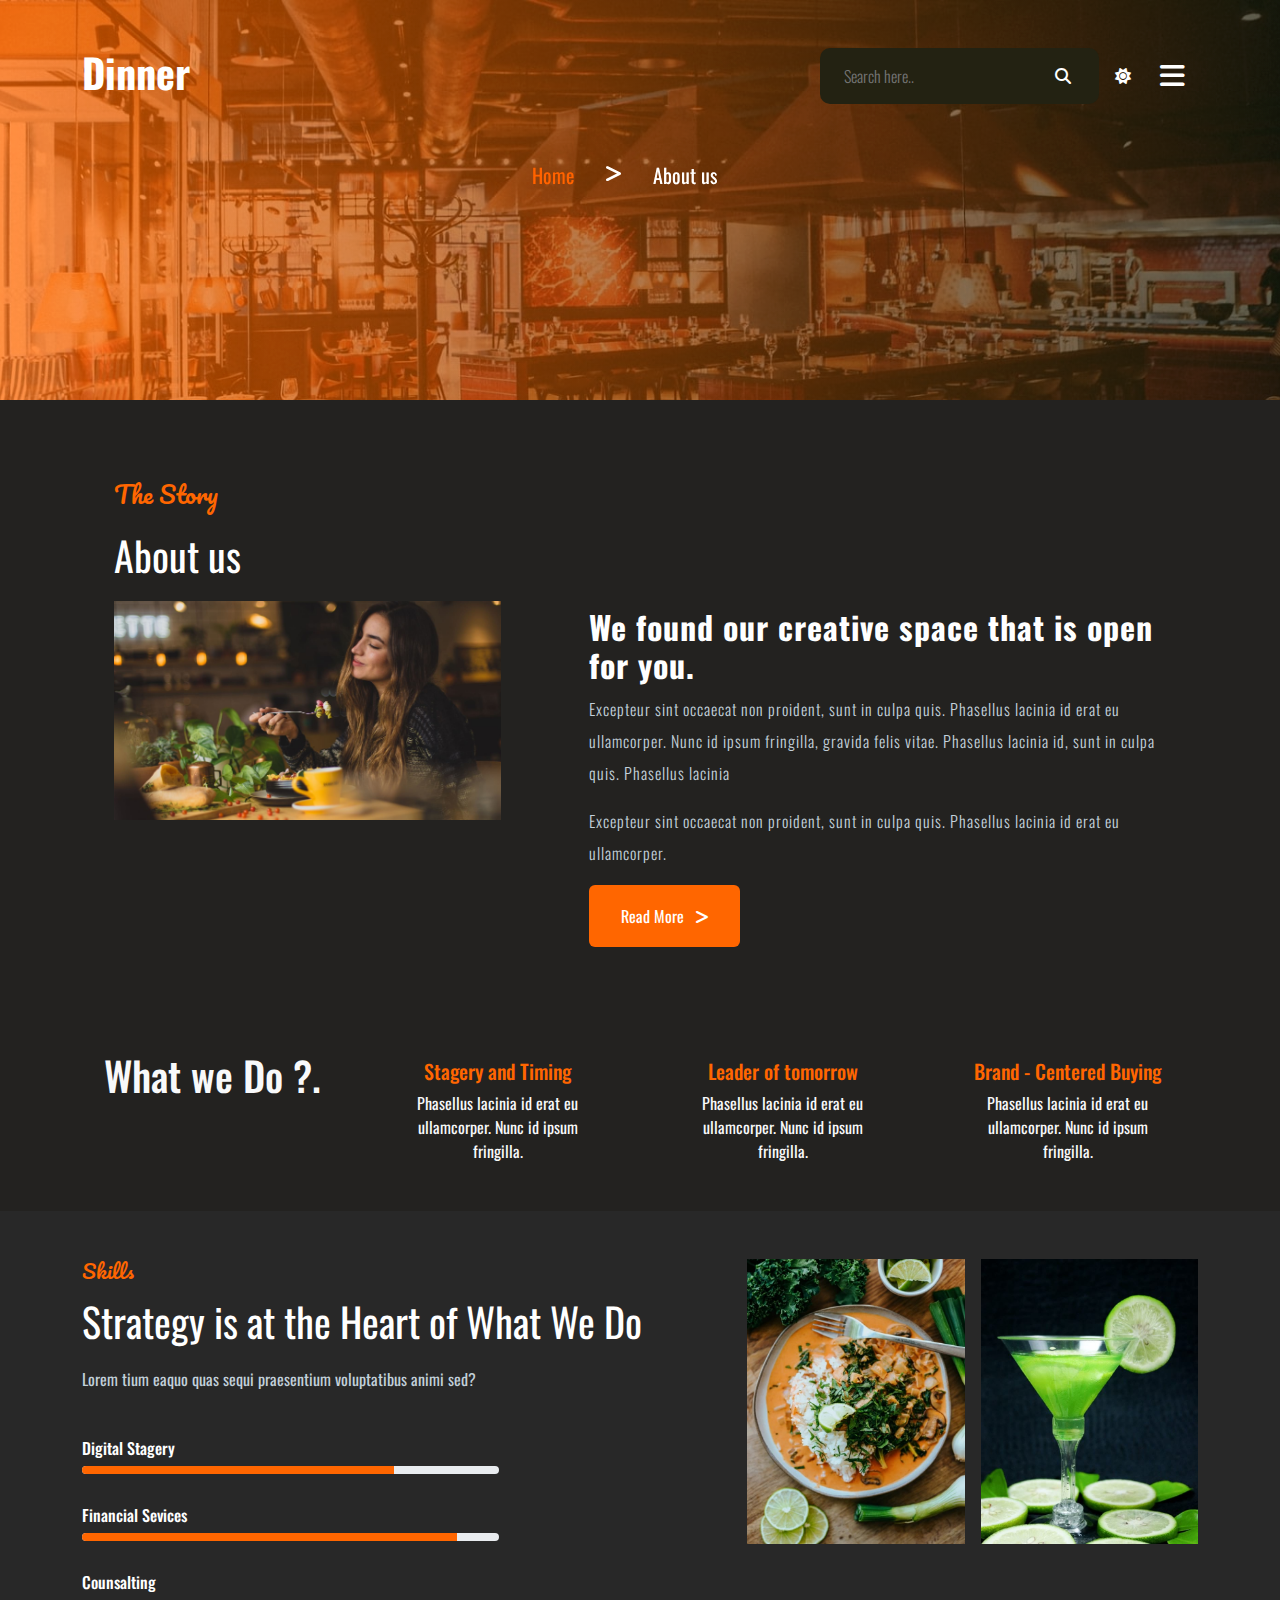
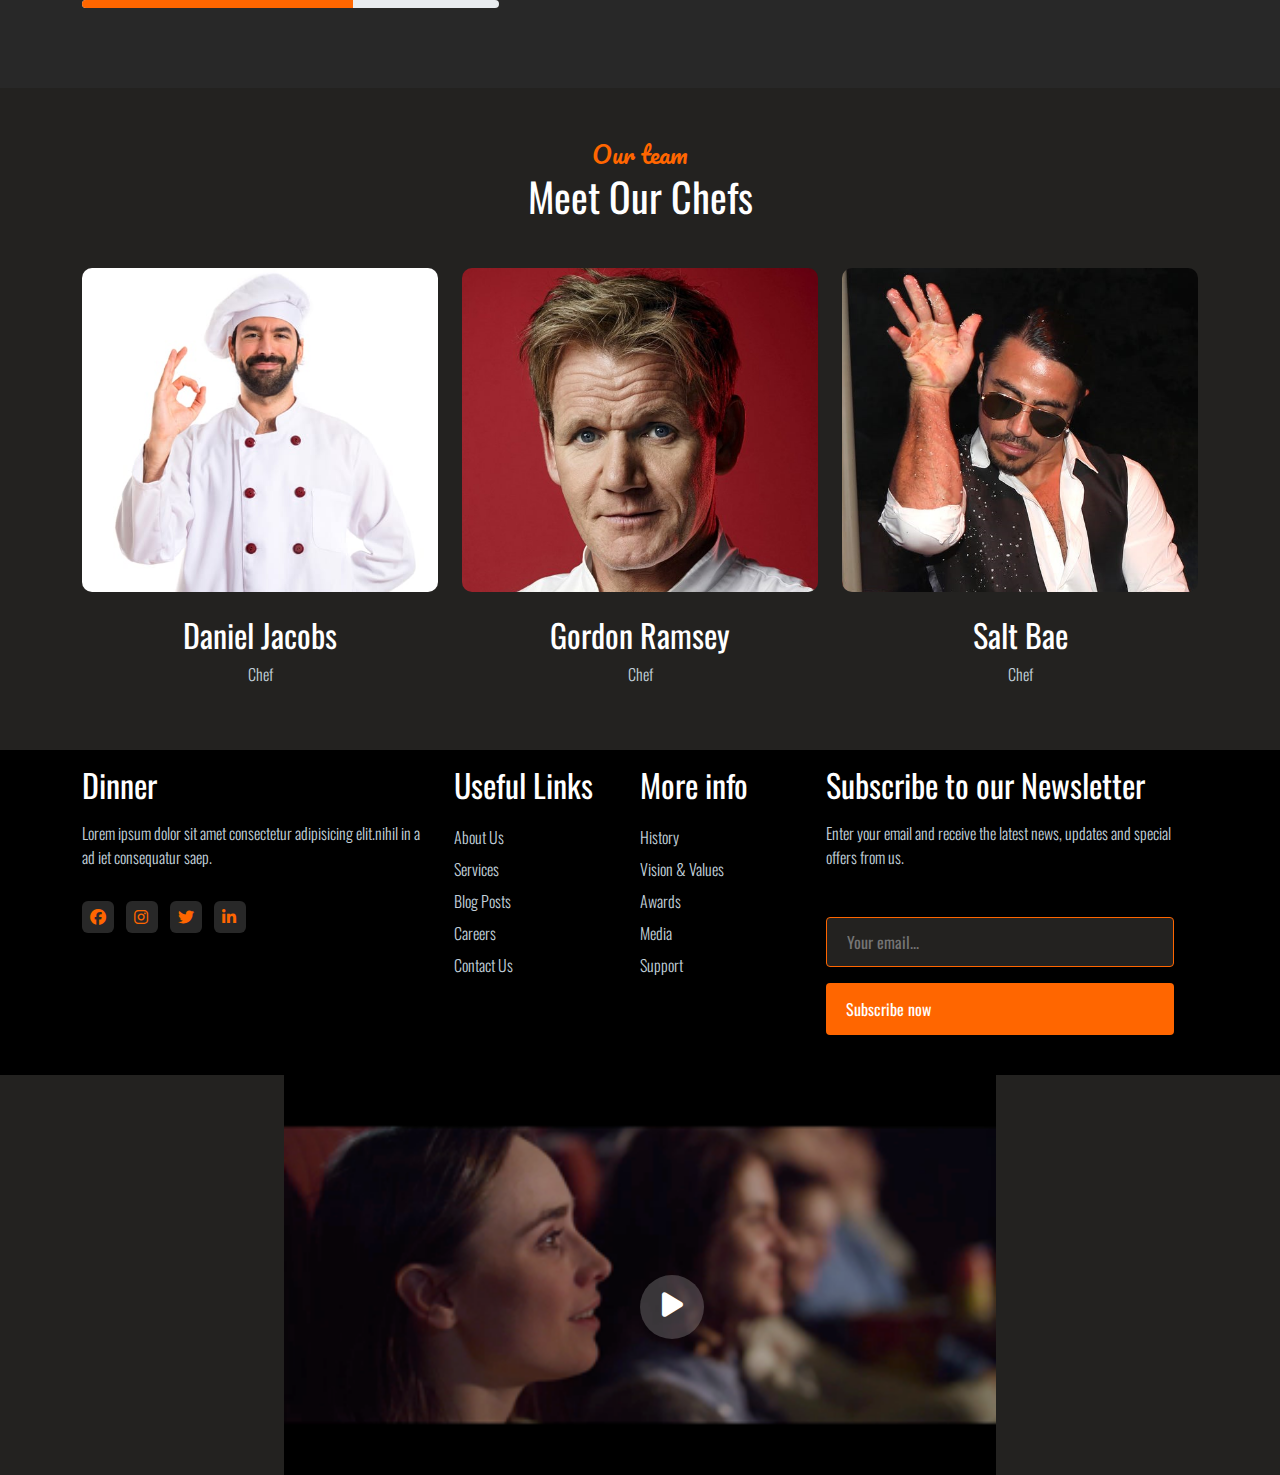
==== pages/about.html @ f5e31e57 "s/about" ====
<!DOCTYPE html>
<html lang="en">

<head>
    <meta charset="UTF-8">
    <meta http-equiv="X-UA-Compatible" content="IE=edge">
    <meta name="viewport" content="width=device-width, initial-scale=1.0">
    <title>About</title>
    <link rel="preconnect" href="https://fonts.googleapis.com">
    <link rel="preconnect" href="https://fonts.gstatic.com" crossorigin>
    <link href="https://fonts.googleapis.com/css2?family=Oswald:wght@300;400;600;700&family=Pacifico&display=swap" rel="stylesheet">
    <link href="https://cdn.jsdelivr.net/npm/bootstrap@5.1.3/dist/css/bootstrap.min.css" rel="stylesheet">
    <link rel="stylesheet" href="https://cdnjs.cloudflare.com/ajax/libs/font-awesome/6.1.1/css/all.min.css" />
    <link rel="stylesheet" href="../css/about.css" />
</head>

<body>
    <header id="header" class="header  animate__animated animate__bounceInDown">
        <div class="container d-flex justify-content-between align-items-center my-5">
            <h1 class="fw-bold">Dinner</h1>
            <div class="nav-search-bar  d-flex justify-content-end align-items-center ms-3 w-50">

                <div class="search d-flex align-items-center w-50 ">
                    <input placeholder="Search here.." class="px-4 py-3" type="text"><i class="fa-solid fa-magnifying-glass "></i>
                </div>

                <i class="fa-solid fa-sun ms-3 light"></i>

                <nav class="nav ms-3">
                    <div class="dropdown">
                        <button class="btn dropdown-toggle" type="button" id="dropdownMenuButton2" data-bs-toggle="dropdown" aria-expanded="false">
                            <i class="fa-solid fa-bars fs-3"></i> </button>
                        <ul class="dropdown-menu dropdown-menu-dark" aria-labelledby="dropdownMenuButton2">
                            <li><a class="dropdown-item active" href="#">Home</a></li>
                            <li><a class="dropdown-item " href="/pages/about.html">About</a></li>
                            <li><a class="dropdown-item" href="/pages/services.html">Services</a></li>
                            <li><a class="dropdown-item" href="/pages/blog.html">Blog</a></li>
                            <li><a class="dropdown-item" href="pages/landingpage.html">Landing Page</a></li>
                            <li><a class="dropdown-item" href="pages/contact.html">Contact</a></li>
                            <li><a class="dropdown-item" href="pages/email.html">Email</a></li>

                        </ul>
                    </div>
                </nav>

            </div>
        </div>
    </header>
    <section class="banner  d-flex">
        <div class="title container text-start w-100  h-100">
            <div class="wrap justify-content-center ">

                <a href="../index.html" class="home" style="color: #ff6600;text-decoration: none;">Home</a>
                <i class="fa-solid fa-greater-than"></i>
                <a href="./about.html" class="home" style="color: white;text-decoration: none;">About us</a>
            </div>
        </div>

        <div class="color-overlay h-100 w-100"></div>
    </section>
    <section class="about-us text-light">
        <div class="container py-5">
            <div class="row">
                <div class=" left col-12 col-lg-5">
                    <div class="item">
                        <h1 class="mb-3">The Story</h1>
                        <p>About us</p>
                        <img src="../images/banner1.jpg" />
                    </div>
                </div>
                <div class=" right col-12  col-lg-7">
                    <div class="item">
                        <h2>We found our creative space that is open for you.</h2>
                        <p class="mb-3">Excepteur sint occaecat non proident, sunt in culpa quis. Phasellus lacinia id erat eu ullamcorper. Nunc id ipsum fringilla, gravida felis vitae. Phasellus lacinia id, sunt in culpa quis. Phasellus lacinia
                        </p>
                        <p>Excepteur sint occaecat non proident, sunt in culpa quis. Phasellus lacinia id erat eu ullamcorper.
                        </p>
                        <button class="btn-right">Read More
							<i class="fa-solid fa-greater-than"></i>
						</button>
                    </div>
                </div>
            </div>
        </div>
        <div class="foot">
            <div class="container">
                <div class="row">
                    <div class="col-sm">
                        <div class="item d-inline">
                            <h1>What we Do ?.</h1>
                        </div>
                    </div>
                    <div class="col-sm">
                        <div class="item">
                            <div class="title">
                                <h5>Stagery and Timing</h5>
                                <p> Phasellus lacinia id erat eu ullamcorper. Nunc id ipsum fringilla.</p>
                            </div>
                        </div>
                    </div>
                    <div class="col-sm">
                        <div class="item">
                            <h5>Leader of tomorrow</h5>
                            <p> Phasellus lacinia id erat eu ullamcorper. Nunc id ipsum fringilla.</p>
                        </div>
                    </div>
                    <div class="col-sm">
                        <div class="item">
                            <h5>Brand - Centered Buying</h5>
                            <p> Phasellus lacinia id erat eu ullamcorper. Nunc id ipsum fringilla.</p>
                        </div>
                    </div>
                </div>
            </div>
    </section>
    <section class="skills">
        <div class="container">
            <div class="row">
                <div class="col-md-7">
                    <div class="item">
                        <h5>Skills</h5>
                        <span>Strategy is at the Heart of What We Do</span>
                        <p>Lorem tium eaquo quas sequi praesentium voluptatibus animi sed?</p>
                        <div class="skill-bar">
                            <div class="bar-text">
                                <h6>Digital Stagery</h6>
                                <div class="progress" style="height: 8px;width: 65%;">
                                    <div class="progress-bar" role="progressbar" style="width: 75%;" aria-valuenow="25" aria-valuemin="0" aria-valuemax="100"></div>
                                </div>
                            </div>
                            <div class="bar-text">
                                <h6>Financial Sevices</h6>
                                <div class="progress" style="height: 8px;width: 65%;">
                                    <div class="progress-bar" role="progressbar" style="width: 90%;" aria-valuenow="25" aria-valuemin="0" aria-valuemax="100"></div>
                                </div>
                            </div>
                            <div class="bar-text">
                                <h6>Counsalting</h6>
                                <div class="progress" style="height: 8px;width: 65%;">
                                    <div class="progress-bar" role="progressbar" style="width: 65%;" aria-valuenow="25" aria-valuemin="0" aria-valuemax="100"></div>
                                </div>
                            </div>
                        </div>
                    </div>
                </div>
                <div class="col-md-5" ">
                    <div class="col-left ">
                        <img src="../images/g1.jpg " class="img-fluid radius-image " />
                    </div>
                    <div class="col-right ">
                        <img src="../images/g2.jpg " class="img-fluid radius-image " />
                    </div>
                </div>
            </div>


    </section>
	<section class="chefs p-5 ">
        <div class="container ">

            <div class="title text-center mb-5 ">
                <span>Our team</span>
                <h1>Meet Our Chefs</h1>
            </div>

            <div class="row chef ">
                <div class="col col-12 col-md-6 col-lg-4 mb-3 ">
                    <div class="item ">
                        <div class="top ">
                            <img src="/images/chef1.jpg " alt=" ">
                            <div class="social-icon w-100 text-center ">
                                <i class="fa-brands fa-facebook-f "></i>
                                <i class="fa-brands fa-twitter "></i>
                                <i class="fa-brands fa-instagram "></i>
                            </div>

                        </div>
                        <div class="chef-info text-center ">
                            <h1>Daniel Jacobs</h1>
                            <span>Chef</span>
                        </div>
                    </div>
                </div>

                <div class="col col-12 col-md-6 col-lg-4 mb-3 ">
                    <div class="item ">
                        <div class="top ">
                            <img class="ramsay " src="/images/gordonramsay.png " alt=" ">
                            <div class="social-icon w-100 text-center ">
                                <i class="fa-brands fa-facebook-f "></i>
                                <i class="fa-brands fa-twitter "></i>
                                <i class="fa-brands fa-instagram "></i>
                            </div>

                        </div>
                        <div class="chef-info text-center ">
                            <h1>Gordon Ramsey</h1>
                            <span>Chef</span>
                        </div>
                    </div>
                </div>

                <div class="col col-12 col-md-6 col-lg-4 ">
                    <div class="item ">
                        <div class="top ">
                            <img src="/images/salt-bae.png " alt=" ">
                            <div class="social-icon w-100 text-center ">
                                <i class="fa-brands fa-facebook-f "></i>
                                <i class="fa-brands fa-twitter "></i>
                                <i class="fa-brands fa-instagram "></i>
                            </div>
                        </div>
                        <div class="chef-info text-center ">
                            <h1>Salt Bae</h1>
                            <span>Chef</span>
                        </div>
                    </div>
                </div>


            </div>

        </div>
    </section>
		<section class="footer ">
	<section class="copy-right ">
		<div class="container ">
			<div class="row w-100 ">
				<div class="col col-12 col-md-6 col-lg-4 animation-item-1 wow ">
					<div class="item ">
						<h4>Dinner</h4>
						<p>Lorem ipsum dolor sit amet consectetur adipisicing elit.nihil in a ad iet consequatur
							saep.</p>
						<div class="contact ">
							<i class="fa-brands fa-facebook "></i>
							<i class="fa-brands fa-instagram "></i>
							<i class="fa-brands fa-twitter "></i>
							<i class="fa-brands fa-linkedin-in "></i>
						</div>
					</div>
				</div>
				<div class="col col-6 col-md-6 col-lg-2 animation-item-2 wow ">
					<div class="item ">
						<div class="list ">
							<h4>Useful Links</h4>
							<ul>
								<li>About Us</li>
								<li>Services</li>
								<li>Blog Posts</li>
								<li>Careers</li>
								<li>Contact Us</li>
							</ul>
						</div>
					</div>
				</div>
				<div class="col col-6 col-md-6 col-lg-2 animation-item-3 wow ">
					<div class="item ">
						<div class="list ">
							<h4>More info</h4>
							<ul>
								<li>History</li>
								<li>Vision & Values</li>
								<li>Awards</li>
								<li>Media</li>
								<li>Support</li>
							</ul>
						</div>
					</div>
				</div>
				<div class="col col-12 col-md-6 col-lg-4 animation-item-4 wow ">
					<div class="item ">
						<div class="submit ">
							<h4>Subscribe to our Newsletter</h4>
							<p>Enter your email and receive the latest news, updates and special offers from us.
							</p>
								<input style=" width: 100%;color: #fff;padding: 12px 20px; margin: 8px 0; display: inline-block; border: 1px solid #ff6600; border-radius: 4px; box-sizing: border-box; margin-top: 16px; background: #232220; "  type="text " id="lname " name="lastname " 
								placeholder="Your email... ">
                    <input type="submit " style="width: 100%;color: #fff; background-color: #ff6600; padding: 14px 20px; margin: 8px 0; border: none; border-radius: 4px; cursor: pointer; transition: all 0.5s; " value="Subscribe now " readonly>

                </div>
            </div>
        </div>
        </div>
        </div>
    </section>
		<section class="video-bottom ">
			<img src="../images/1648810245326246d905ebe51.png ">
			<div class="play ">
					<i class="fa-solid fa-play "></i>
			</div>
	</section>
</section>

    <script src="https://cdn.jsdelivr.net/npm/bootstrap@5.1.3/dist/js/bootstrap.bundle.min.js "></script>
</body>

</html>
---- css/about.css ----
* {
  margin: 0;
  padding: 0;
  -webkit-box-sizing: border-box;
          box-sizing: border-box;
}

body {
  font-size: 16px;
  background-color: #232220;
  font-family: "Oswald", sans-serif;
  font-size: 1rem;
  font-weight: 400;
  color: #fff;
}

header {
  z-index: 1;
  position: absolute;
  top: 0;
  left: 0;
  width: 100%;
}

header .nav-search-bar .search {
  position: relative;
  color: #fff;
}

@media screen and (max-width: 992px) {
  header .nav-search-bar .search {
    display: none !important;
  }
}

header .nav-search-bar .search input {
  border: none;
  border-radius: 10px;
  width: 100%;
  height: 100%;
  background-color: #232212;
  font-family: "Oswald", sans-serif;
  font-size: 1rem;
  font-weight: 300;
  color: #fff;
}

header .nav-search-bar .search i {
  position: absolute;
  right: 10%;
  cursor: pointer;
}

header .nav-search-bar nav .dropdown .dropdown-toggle::after {
  display: none !important;
}

header .nav-search-bar nav .fa-bars:before,
header .nav-search-bar nav .fa-navicon:before {
  color: #fff;
}

.banner {
  background-image: url("../images/banner2.jpg");
  background-position: center center;
  background-repeat: no-repeat;
  background-attachment: fixed;
  background-size: cover;
  -webkit-filter: contrast(1.1);
          filter: contrast(1.1);
  width: 100%;
  min-height: 400px;
  position: relative;
}

.banner .title {
  color: #fff;
  z-index: 1;
  position: relative;
  margin-top: 10rem;
  display: -webkit-box;
  display: -ms-flexbox;
  display: flex;
  -webkit-box-pack: center;
      -ms-flex-pack: center;
          justify-content: center;
}

.banner .title .wrap {
  display: -webkit-box;
  display: -ms-flexbox;
  display: flex;
  max-width: 500px;
  position: absolute;
  font-size: 20px;
}

.banner .title .wrap .home {
  margin-right: 2rem;
}

.banner .title .wrap > * {
  margin-bottom: 2rem;
}

.banner .title .fa-solid {
  margin-top: 4px;
  margin-right: 2rem;
}

.banner .color-overlay {
  background-image: -webkit-gradient(linear, left top, right top, from(#ff6600), to(#232212));
  background-image: linear-gradient(to right, #ff6600, #232212);
  opacity: 0.7;
  position: absolute;
  top: 0;
  left: 0;
}

.about-us .row .item {
  padding: 2rem;
}

.about-us .row .left .item h1 {
  font-family: "Pacifico", cursive;
  font-size: 1.5rem;
  font-weight: 400;
  color: #ff6600;
}

.about-us .row .left .item p {
  font-family: "Oswald", sans-serif;
  font-size: 2.5rem;
  font-weight: 400;
  color: #fff;
}

.about-us .row .left .item img {
  width: 100%;
}

.about-us .row .right .item {
  margin-top: 8rem;
  font-family: "Oswald", sans-serif;
  font-size: 1rem;
  font-weight: 300;
  color: #c2d0da;
  line-height: 2rem;
  letter-spacing: 1px;
}

.about-us .row .right .item h2 {
  font-weight: 700;
  color: #fff;
}

.about-us .row .right .item button {
  background-color: #ff6600;
  border: none;
  color: #fff;
  padding: 15px 32px;
  text-align: center;
  font-size: 16px;
  border-radius: 6px;
}

.about-us .row .right .item button i {
  margin-left: 8px;
}

.about-us .foot {
  text-align: center;
}

.about-us .foot .row .col-sm .item h5 {
  color: #ff6600;
}

.about-us .foot .row .col-sm .item h5:hover {
  color: #ffc107;
}

.skills {
  padding: 3rem;
  background: #282828;
  height: 100%;
}

.skills .container {
  -webkit-box-pack: center;
      -ms-flex-pack: center;
          justify-content: center;
}

.skills .container .col-md-7 .item h5 {
  font-family: "Pacifico", cursive;
  font-size: 20px;
  font-weight: 400;
  color: #ff6600;
}

.skills .container .col-md-7 .item span {
  font-size: 40px;
}

.skills .container .col-md-7 .item p {
  margin-top: 1rem;
  font-family: "Oswald", sans-serif;
  font-size: 16px;
  font-weight: 400;
  color: #c2d0da;
  margin-bottom: 3rem;
}

.skills .container .col-md-7 .item .skill-bar {
  margin-top: 1rem;
}

.skills .container .col-md-7 .item .skill-bar .bar-text {
  font-size: 20px;
}

.skills .container .col-md-7 .item .skill-bar .bar-text .progress {
  margin-bottom: 2rem;
}

.skills .container .col-md-7 .item .skill-bar .bar-text .progress .progress-bar {
  background: #ff6600;
}

.skills .container .col-md-5 {
  display: -ms-grid;
  display: grid;
  -ms-grid-columns: 1fr 1fr;
      grid-template-columns: 1fr 1fr;
  -webkit-column-gap: 1rem;
          column-gap: 1rem;
}

.skills .container .col-md-5 img {
  max-width: 100%;
  height: auto;
}

.chefs {
  background-color: #232220;
}

.chefs .container .title span {
  font-family: "Pacifico", cursive;
  font-size: 1.5rem;
  font-weight: 400;
  color: #ff6600;
}

.chefs .container .title h1 {
  font-family: "Oswald", sans-serif;
  font-size: 2.5rem;
  font-weight: 400;
  color: #fff;
}

.chefs .container .row.chef .col .item .top {
  position: relative;
  margin-bottom: 1.5rem;
}

.chefs .container .row.chef .col .item .top img {
  width: 100%;
  border-radius: 10px;
}

.chefs .container .row.chef .col .item .top:hover .social-icon i {
  visibility: visible;
  opacity: 0.5;
}

.chefs .container .row.chef .col .item .top .social-icon {
  position: absolute;
  bottom: 10%;
  -webkit-transition: all 0.5s;
  transition: all 0.5s;
}

.chefs .container .row.chef .col .item .top .social-icon i {
  background-color: #282828;
  height: 2rem;
  width: 2rem;
  line-height: 2rem;
  border-radius: 50%;
  margin-left: 0.25rem;
  -webkit-transition: all 0.5s;
  transition: all 0.5s;
  opacity: 0;
  visibility: hidden;
}

.chefs .container .row.chef .col .item .top .social-icon i:hover {
  background-color: #fff;
  color: #ff6600;
  opacity: 1;
}

.chefs .container .row.chef .col .item:hover .chef-info h1 {
  color: #ff6600;
}

.chefs .container .row.chef .col .item .chef-info span {
  font-family: "Oswald", sans-serif;
  font-size: 1rem;
  font-weight: 300;
  color: #c2d0da;
}

.chefs .container .row.chef .col .item .chef-info h1 {
  -webkit-transition: all 0.5s;
  transition: all 0.5s;
  font-family: "Oswald", sans-serif;
  font-size: 2rem;
  font-weight: 400;
  color: #fff;
}

.footer .copy-right {
  background: #000;
}

.footer .copy-right .container .row .col {
  margin-top: 1rem;
  margin-bottom: 1rem;
}

.footer .copy-right .container .row .col ul {
  padding: 0;
}

.footer .copy-right .container .row .col .submit {
  margin-bottom: 1rem;
}

.footer .copy-right .container .row .col .submit input[type="submit"]:hover {
  opacity: 0.7;
}

.footer .copy-right .container .row .col p {
  margin-bottom: 2rem;
  font-family: "Oswald", sans-serif;
  font-size: 1rem;
  font-weight: 300;
  color: #c2d0da;
}

.footer .copy-right .container .row .col h4 {
  font-family: "Oswald", sans-serif;
  font-size: 2rem;
  font-weight: 400;
  color: #fff;
  -webkit-transition: all 0.5s;
  transition: all 0.5s;
  color: #fff;
  margin-bottom: 1rem;
}

.footer .copy-right .container .row .col h4:hover {
  color: #ff6600;
}

.footer .copy-right .container .row .col .contact {
  margin-top: 0.5rem;
}

.footer .copy-right .container .row .col .contact i {
  margin-right: 8px;
  color: #ff6600;
  height: 32px;
  width: 32px;
  padding: 8px;
  background-color: #282828;
  border-radius: 6px;
  -webkit-transition: all 0.5s;
  transition: all 0.5s;
}

.footer .copy-right .container .row .col .contact i:hover {
  color: #fff;
  background-color: #ff6600;
}

.footer .copy-right .container .row .col .list {
  line-height: 32px;
}

.footer .copy-right .container .row .col .list ul {
  list-style-type: none;
  font-family: "Oswald", sans-serif;
  font-size: 1rem;
  font-weight: 300;
  color: #c2d0da;
}

.footer .copy-right .container .row .col .list ul li {
  -webkit-transition: all 0.5s;
  transition: all 0.5s;
}

.footer .copy-right .container .row .col .list ul li:hover {
  cursor: pointer;
  color: #ff6600;
}

.footer .video-bottom {
  text-align: center;
  width: 100%;
}

.footer .video-bottom img {
  height: 400px;
  position: relative;
  max-width: 100%;
}

.footer .video-bottom i {
  padding: 16px;
  width: 64px;
  height: 64px;
  font-size: 28px;
  position: absolute;
  color: #fff;
  border-radius: 50%;
  margin-top: -200px;
  text-align: center;
  background-color: rgba(255, 255, 255, 0.2) !important;
}
/*# sourceMappingURL=about.css.map */
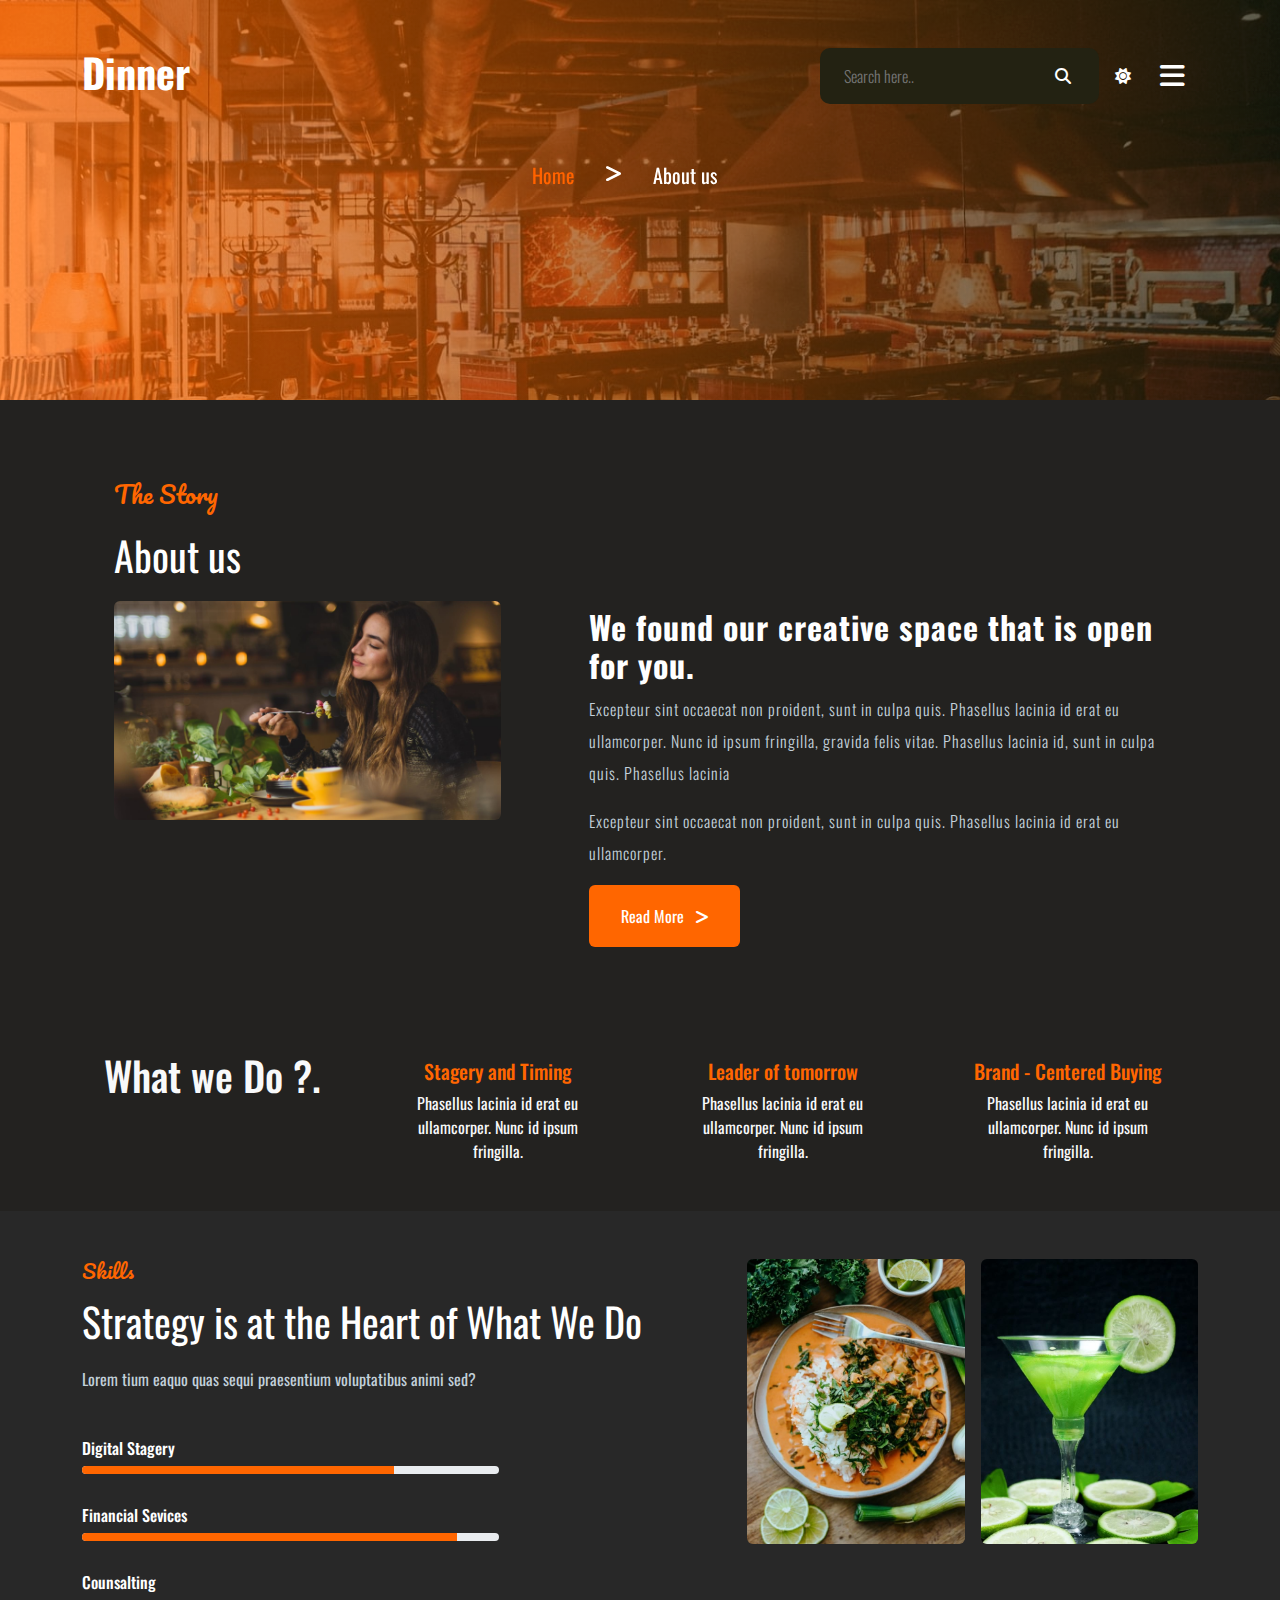
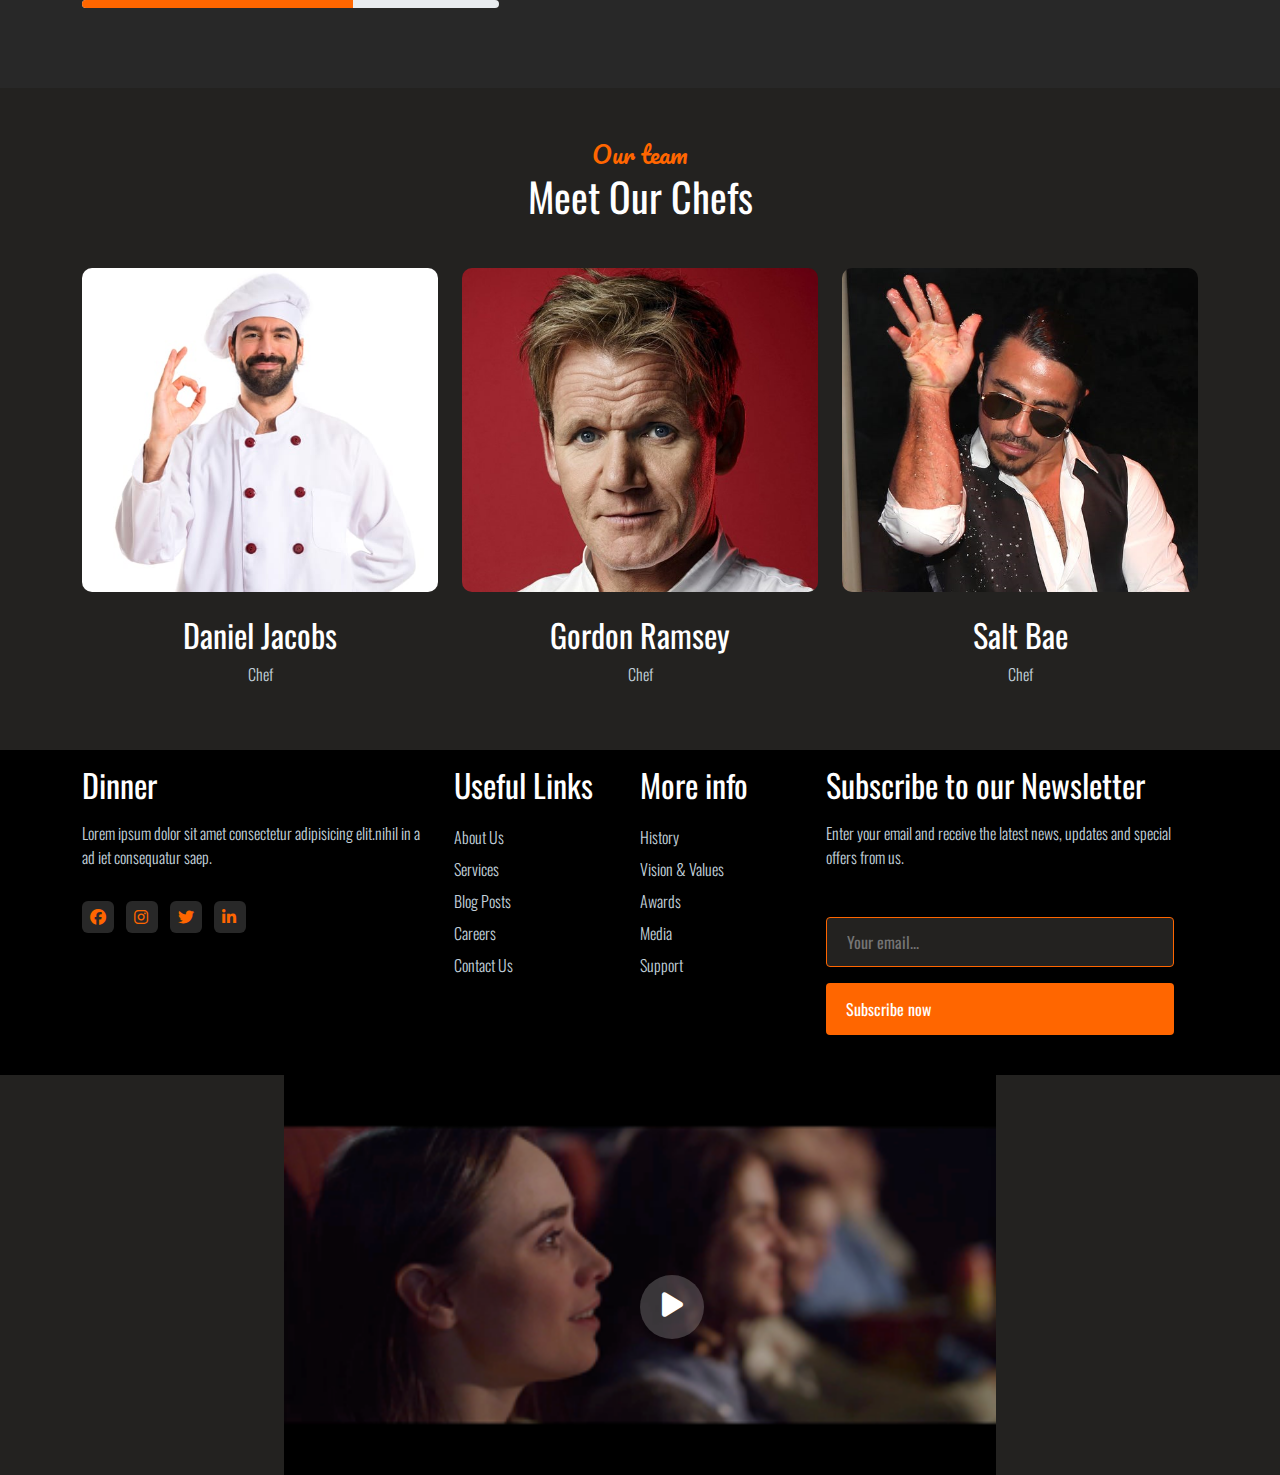
==== commit 8944c72c: "s/about-ver1" ====
--- a/pages/about.html
+++ b/pages/about.html
@@ -31,8 +31,8 @@
                         <button class="btn dropdown-toggle" type="button" id="dropdownMenuButton2" data-bs-toggle="dropdown" aria-expanded="false">
                             <i class="fa-solid fa-bars fs-3"></i> </button>
                         <ul class="dropdown-menu dropdown-menu-dark" aria-labelledby="dropdownMenuButton2">
-                            <li><a class="dropdown-item active" href="#">Home</a></li>
-                            <li><a class="dropdown-item " href="/pages/about.html">About</a></li>
+                            <li><a class="dropdown-item " href="#">Home</a></li>
+                            <li><a class="dropdown-item active" href="/pages/about.html">About</a></li>
                             <li><a class="dropdown-item" href="/pages/services.html">Services</a></li>
                             <li><a class="dropdown-item" href="/pages/blog.html">Blog</a></li>
                             <li><a class="dropdown-item" href="pages/landingpage.html">Landing Page</a></li>
@@ -65,7 +65,7 @@
                     <div class="item">
                         <h1 class="mb-3">The Story</h1>
                         <p>About us</p>
-                        <img src="../images/banner1.jpg" />
+                        <img src="../images/banner1.jpg" style="border-radius: 6px; " />
                     </div>
                 </div>
                 <div class=" right col-12  col-lg-7">
@@ -145,10 +145,10 @@
                 </div>
                 <div class="col-md-5" ">
                     <div class="col-left ">
-                        <img src="../images/g1.jpg " class="img-fluid radius-image " />
+                        <img src="../images/g1.jpg " class="img-fluid radius-image " style="border-radius: 6px; "/>
                     </div>
                     <div class="col-right ">
-                        <img src="../images/g2.jpg " class="img-fluid radius-image " />
+                        <img src="../images/g2.jpg " class="img-fluid radius-image " style="border-radius: 6px; "/>
                     </div>
                 </div>
             </div>
@@ -167,129 +167,130 @@
                 <div class="col col-12 col-md-6 col-lg-4 mb-3 ">
                     <div class="item ">
                         <div class="top ">
-                            <img src="/images/chef1.jpg " alt=" ">
-                            <div class="social-icon w-100 text-center ">
-                                <i class="fa-brands fa-facebook-f "></i>
+                            <img src="/images/chef1.jpg " alt=" " >
+                    <div class="social-icon w-100 text-center ">
+                        <i class="fa-brands fa-facebook-f "></i>
+                        <i class="fa-brands fa-twitter "></i>
+                        <i class="fa-brands fa-instagram "></i>
+                    </div>
+
+                </div>
+                <div class="chef-info text-center ">
+                    <h1>Daniel Jacobs</h1>
+                    <span>Chef</span>
+                </div>
+            </div>
+        </div>
+
+        <div class="col col-12 col-md-6 col-lg-4 mb-3 ">
+            <div class="item ">
+                <div class="top ">
+                    <img class="ramsay " src="/images/gordonramsay.png " alt=" " >
+                    <div class=" social-icon w-100 text-center ">
+                        <i class="fa-brands fa-facebook-f "></i>
+                        <i class="fa-brands fa-twitter "></i>
+                        <i class="fa-brands fa-instagram "></i>
+                    </div>
+
+                </div>
+                <div class="chef-info text-center ">
+                    <h1>Gordon Ramsey</h1>
+                    <span>Chef</span>
+                </div>
+            </div>
+        </div>
+
+        <div class="col col-12 col-md-6 col-lg-4 ">
+            <div class="item ">
+                <div class="top ">
+                    <img src="/images/salt-bae.png " alt=" ">
+                    <div class="social-icon w-100 text-center ">
+                        <i class="fa-brands fa-facebook-f "></i>
+                        <i class="fa-brands fa-twitter "></i>
+                        <i class="fa-brands fa-instagram "></i>
+                    </div>
+                </div>
+                <div class="chef-info text-center ">
+                    <h1>Salt Bae</h1>
+                    <span>Chef</span>
+                </div>
+            </div>
+        </div>
+
+
+        </div>
+
+        </div>
+    </section>
+    <section class="footer ">
+        <section class="copy-right ">
+            <div class="container ">
+                <div class="row w-100 ">
+                    <div class="col col-12 col-md-6 col-lg-4 animation-item-1 wow ">
+                        <div class="item ">
+                            <h4>Dinner</h4>
+                            <p>Lorem ipsum dolor sit amet consectetur adipisicing elit.nihil in a ad iet consequatur saep.
+                            </p>
+                            <div class="contact ">
+                                <i class="fa-brands fa-facebook "></i>
+                                <i class="fa-brands fa-instagram "></i>
                                 <i class="fa-brands fa-twitter "></i>
-                                <i class="fa-brands fa-instagram "></i>
-                            </div>
-
-                        </div>
-                        <div class="chef-info text-center ">
-                            <h1>Daniel Jacobs</h1>
-                            <span>Chef</span>
-                        </div>
-                    </div>
-                </div>
-
-                <div class="col col-12 col-md-6 col-lg-4 mb-3 ">
-                    <div class="item ">
-                        <div class="top ">
-                            <img class="ramsay " src="/images/gordonramsay.png " alt=" ">
-                            <div class="social-icon w-100 text-center ">
-                                <i class="fa-brands fa-facebook-f "></i>
-                                <i class="fa-brands fa-twitter "></i>
-                                <i class="fa-brands fa-instagram "></i>
-                            </div>
-
-                        </div>
-                        <div class="chef-info text-center ">
-                            <h1>Gordon Ramsey</h1>
-                            <span>Chef</span>
-                        </div>
-                    </div>
-                </div>
-
-                <div class="col col-12 col-md-6 col-lg-4 ">
-                    <div class="item ">
-                        <div class="top ">
-                            <img src="/images/salt-bae.png " alt=" ">
-                            <div class="social-icon w-100 text-center ">
-                                <i class="fa-brands fa-facebook-f "></i>
-                                <i class="fa-brands fa-twitter "></i>
-                                <i class="fa-brands fa-instagram "></i>
-                            </div>
-                        </div>
-                        <div class="chef-info text-center ">
-                            <h1>Salt Bae</h1>
-                            <span>Chef</span>
-                        </div>
-                    </div>
-                </div>
-
-
-            </div>
-
-        </div>
-    </section>
-		<section class="footer ">
-	<section class="copy-right ">
-		<div class="container ">
-			<div class="row w-100 ">
-				<div class="col col-12 col-md-6 col-lg-4 animation-item-1 wow ">
-					<div class="item ">
-						<h4>Dinner</h4>
-						<p>Lorem ipsum dolor sit amet consectetur adipisicing elit.nihil in a ad iet consequatur
-							saep.</p>
-						<div class="contact ">
-							<i class="fa-brands fa-facebook "></i>
-							<i class="fa-brands fa-instagram "></i>
-							<i class="fa-brands fa-twitter "></i>
-							<i class="fa-brands fa-linkedin-in "></i>
-						</div>
-					</div>
-				</div>
-				<div class="col col-6 col-md-6 col-lg-2 animation-item-2 wow ">
-					<div class="item ">
-						<div class="list ">
-							<h4>Useful Links</h4>
-							<ul>
-								<li>About Us</li>
-								<li>Services</li>
-								<li>Blog Posts</li>
-								<li>Careers</li>
-								<li>Contact Us</li>
-							</ul>
-						</div>
-					</div>
-				</div>
-				<div class="col col-6 col-md-6 col-lg-2 animation-item-3 wow ">
-					<div class="item ">
-						<div class="list ">
-							<h4>More info</h4>
-							<ul>
-								<li>History</li>
-								<li>Vision & Values</li>
-								<li>Awards</li>
-								<li>Media</li>
-								<li>Support</li>
-							</ul>
-						</div>
-					</div>
-				</div>
-				<div class="col col-12 col-md-6 col-lg-4 animation-item-4 wow ">
-					<div class="item ">
-						<div class="submit ">
-							<h4>Subscribe to our Newsletter</h4>
-							<p>Enter your email and receive the latest news, updates and special offers from us.
-							</p>
-								<input style=" width: 100%;color: #fff;padding: 12px 20px; margin: 8px 0; display: inline-block; border: 1px solid #ff6600; border-radius: 4px; box-sizing: border-box; margin-top: 16px; background: #232220; "  type="text " id="lname " name="lastname " 
-								placeholder="Your email... ">
-                    <input type="submit " style="width: 100%;color: #fff; background-color: #ff6600; padding: 14px 20px; margin: 8px 0; border: none; border-radius: 4px; cursor: pointer; transition: all 0.5s; " value="Subscribe now " readonly>
-
-                </div>
-            </div>
-        </div>
-        </div>
-        </div>
-    </section>
-		<section class="video-bottom ">
-			<img src="../images/1648810245326246d905ebe51.png ">
-			<div class="play ">
-					<i class="fa-solid fa-play "></i>
-			</div>
-	</section>
-</section>
+                                <i class="fa-brands fa-linkedin-in "></i>
+                            </div>
+                        </div>
+                    </div>
+                    <div class="col col-6 col-md-6 col-lg-2 animation-item-2 wow ">
+                        <div class="item ">
+                            <div class="list ">
+                                <h4>Useful Links</h4>
+                                <ul>
+                                    <li>About Us</li>
+                                    <li>Services</li>
+                                    <li>Blog Posts</li>
+                                    <li>Careers</li>
+                                    <li>Contact Us</li>
+                                </ul>
+                            </div>
+                        </div>
+                    </div>
+                    <div class="col col-6 col-md-6 col-lg-2 animation-item-3 wow ">
+                        <div class="item ">
+                            <div class="list ">
+                                <h4>More info</h4>
+                                <ul>
+                                    <li>History</li>
+                                    <li>Vision & Values</li>
+                                    <li>Awards</li>
+                                    <li>Media</li>
+                                    <li>Support</li>
+                                </ul>
+                            </div>
+                        </div>
+                    </div>
+                    <div class="col col-12 col-md-6 col-lg-4 animation-item-4 wow ">
+                        <div class="item ">
+                            <div class="submit ">
+                                <h4>Subscribe to our Newsletter</h4>
+                                <p>Enter your email and receive the latest news, updates and special offers from us.
+                                </p>
+                                <input style=" width: 100%;color: #fff;padding: 12px 20px; margin: 8px 0; display: inline-block; border: 1px solid #ff6600; border-radius: 4px; box-sizing: border-box; margin-top: 16px; background: #232220; " type="text
+                    " id="lname " name="lastname "
+                                    placeholder="Your email... ">
+                                <input type="submit " style="width: 100%;color: #fff; background-color: #ff6600; padding: 14px 20px; margin: 8px 0; border: none; border-radius: 4px; cursor: pointer; transition: all 0.5s; " value="Subscribe now " readonly>
+
+                            </div>
+                        </div>
+                    </div>
+                </div>
+            </div>
+        </section>
+        <section class="video-bottom ">
+            <img src="../images/1648810245326246d905ebe51.png " ">
+                    <div class="play ">
+                        <i class="fa-solid fa-play "></i>
+                    </div>
+    </section>
+    </section>
 
     <script src="https://cdn.jsdelivr.net/npm/bootstrap@5.1.3/dist/js/bootstrap.bundle.min.js "></script>
 </body>
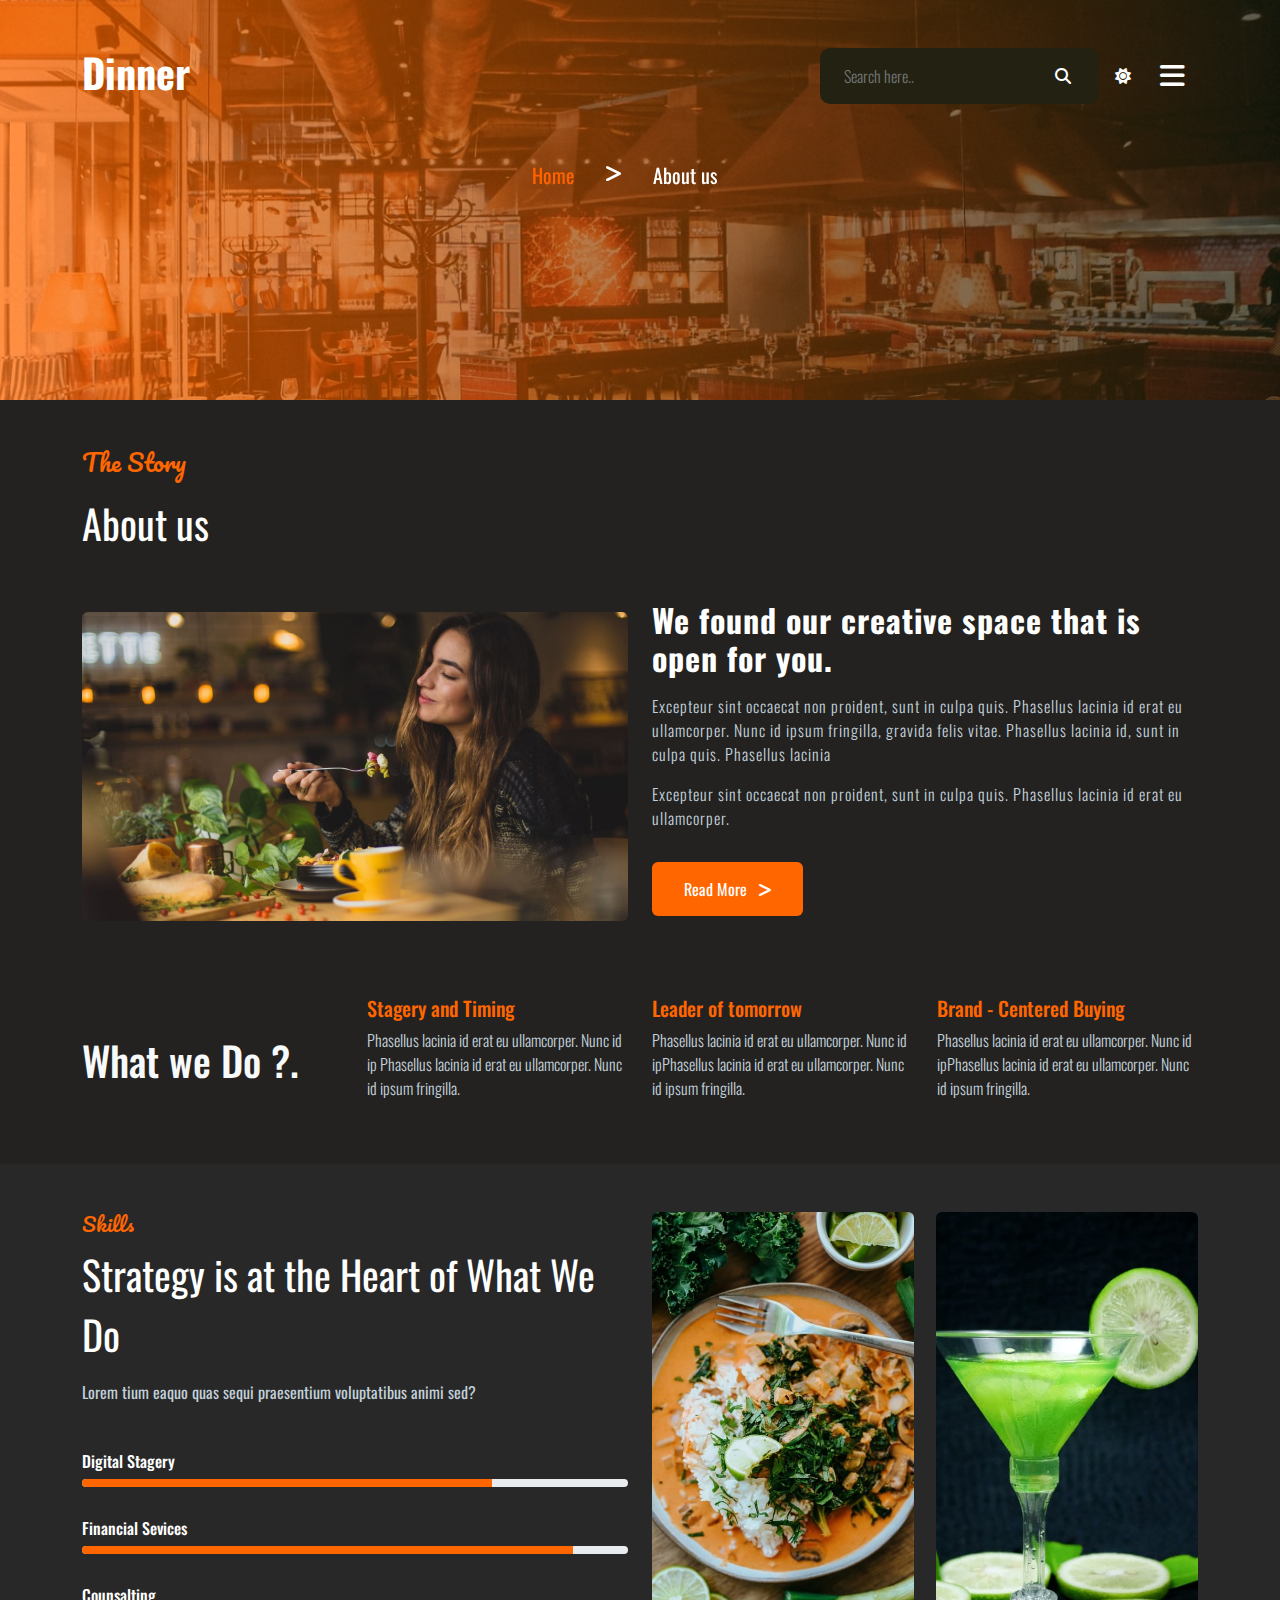
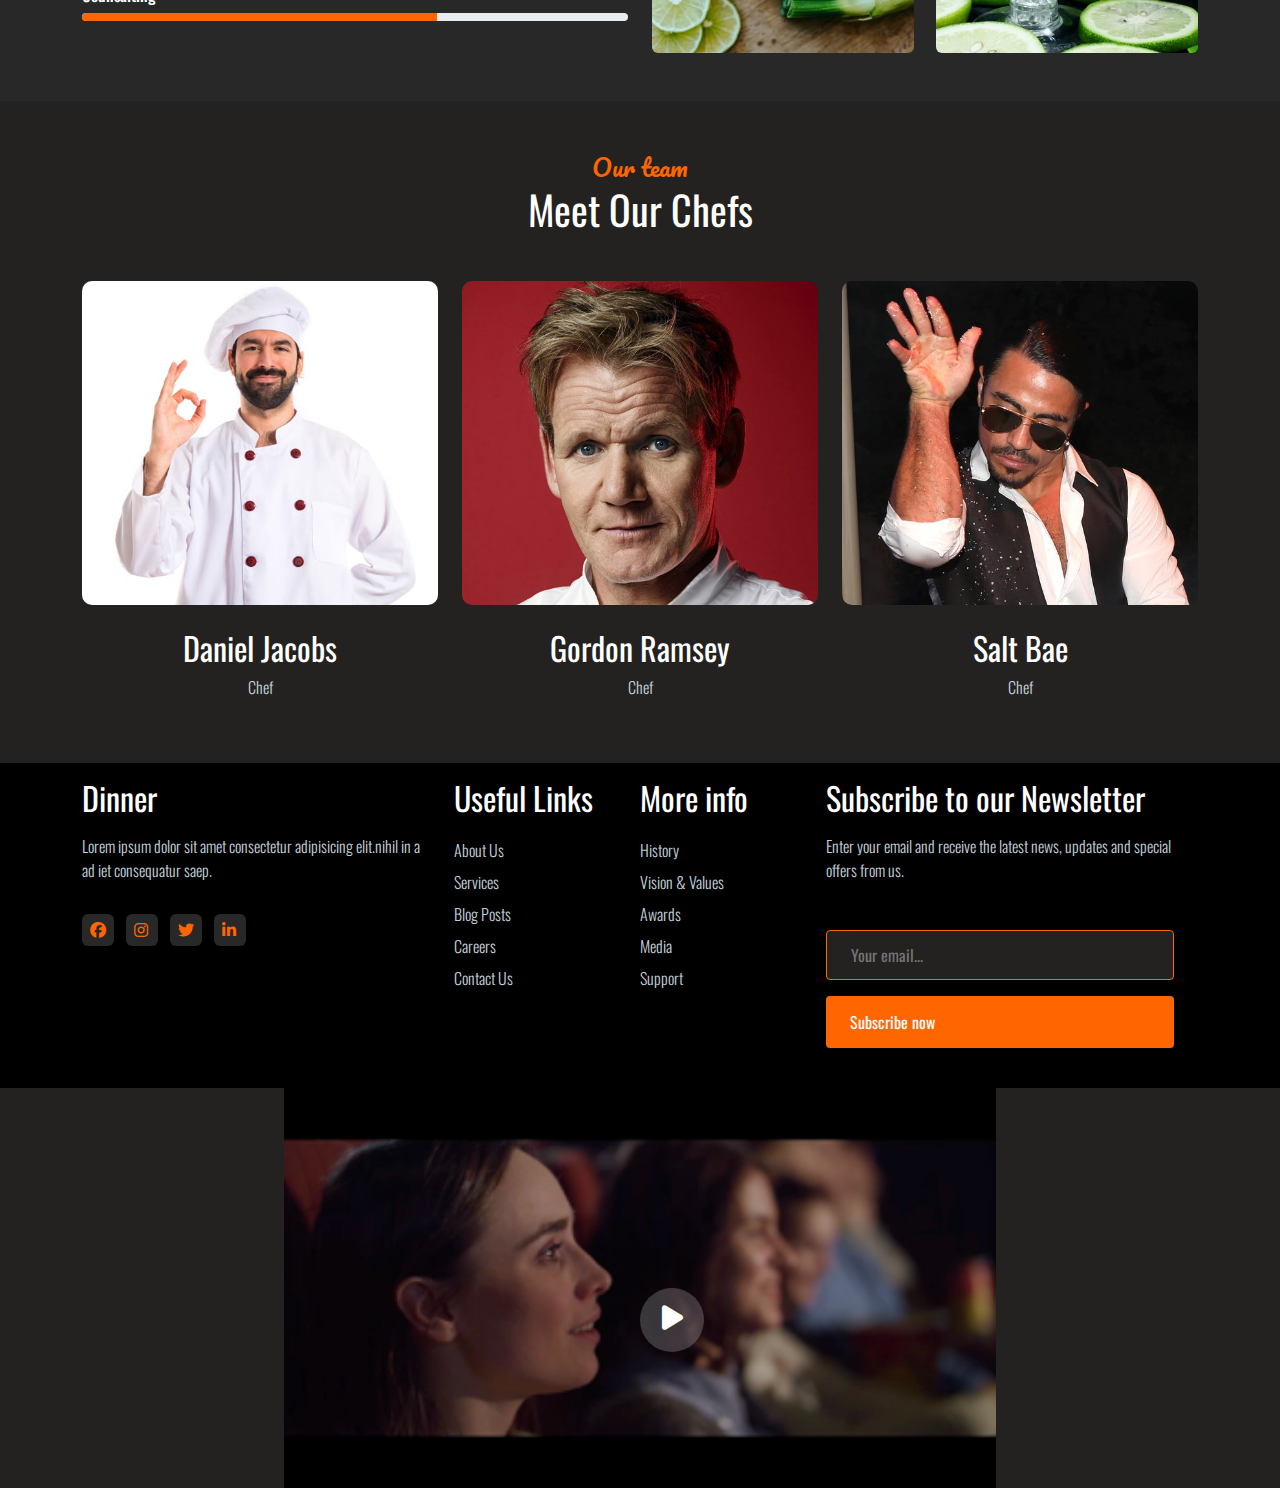
==== commit 4c20526b: "fix all page" ====
--- a/pages/about.html
+++ b/pages/about.html
@@ -8,7 +8,8 @@
     <title>About</title>
     <link rel="preconnect" href="https://fonts.googleapis.com">
     <link rel="preconnect" href="https://fonts.gstatic.com" crossorigin>
-    <link href="https://fonts.googleapis.com/css2?family=Oswald:wght@300;400;600;700&family=Pacifico&display=swap" rel="stylesheet">
+    <link href="https://fonts.googleapis.com/css2?family=Oswald:wght@300;400;600;700&family=Pacifico&display=swap"
+        rel="stylesheet">
     <link href="https://cdn.jsdelivr.net/npm/bootstrap@5.1.3/dist/css/bootstrap.min.css" rel="stylesheet">
     <link rel="stylesheet" href="https://cdnjs.cloudflare.com/ajax/libs/font-awesome/6.1.1/css/all.min.css" />
     <link rel="stylesheet" href="../css/about.css" />
@@ -21,23 +22,25 @@
             <div class="nav-search-bar  d-flex justify-content-end align-items-center ms-3 w-50">
 
                 <div class="search d-flex align-items-center w-50 ">
-                    <input placeholder="Search here.." class="px-4 py-3" type="text"><i class="fa-solid fa-magnifying-glass "></i>
+                    <input placeholder="Search here.." class="px-4 py-3" type="text"><i
+                        class="fa-solid fa-magnifying-glass "></i>
                 </div>
 
                 <i class="fa-solid fa-sun ms-3 light"></i>
 
                 <nav class="nav ms-3">
                     <div class="dropdown">
-                        <button class="btn dropdown-toggle" type="button" id="dropdownMenuButton2" data-bs-toggle="dropdown" aria-expanded="false">
+                        <button class="btn dropdown-toggle" type="button" id="dropdownMenuButton2"
+                            data-bs-toggle="dropdown" aria-expanded="false">
                             <i class="fa-solid fa-bars fs-3"></i> </button>
                         <ul class="dropdown-menu dropdown-menu-dark" aria-labelledby="dropdownMenuButton2">
-                            <li><a class="dropdown-item " href="#">Home</a></li>
+                            <li><a class="dropdown-item " href="/index.html">Home</a></li>
                             <li><a class="dropdown-item active" href="/pages/about.html">About</a></li>
                             <li><a class="dropdown-item" href="/pages/services.html">Services</a></li>
                             <li><a class="dropdown-item" href="/pages/blog.html">Blog</a></li>
-                            <li><a class="dropdown-item" href="pages/landingpage.html">Landing Page</a></li>
-                            <li><a class="dropdown-item" href="pages/contact.html">Contact</a></li>
-                            <li><a class="dropdown-item" href="pages/email.html">Email</a></li>
+                            <li><a class="dropdown-item" href="/pages/landingpage.html">Landing Page</a></li>
+                            <li><a class="dropdown-item" href="/pages/contact.html">Contact</a></li>
+                            <li><a class="dropdown-item" href="/pages/email.html">Email</a></li>
 
                         </ul>
                     </div>
@@ -58,7 +61,8 @@
 
         <div class="color-overlay h-100 w-100"></div>
     </section>
-    <section class="about-us text-light">
+
+    <!-- <section class="about-us text-light">
         <div class="container py-5">
             <div class="row">
                 <div class=" left col-12 col-lg-5">
@@ -112,136 +116,208 @@
                     </div>
                 </div>
             </div>
-    </section>
+    </section> -->
+
+    <section class="about-us text-light">
+        <div class="container py-5">
+            <div class="title">
+                <h1 class="mb-3">The Story</h1>
+                <p>About us</p>
+            </div>
+            <div class="row">
+                <div class="col left col-12 col-lg-6">
+                    <div class="item d-flex justify-content-center align-items-center h-100">
+
+                        <img src="../images/banner1.jpg" style="border-radius: 6px; " />
+                    </div>
+                </div>
+                <div class="col right col-12  col-lg-6 mt-3">
+                    <div class="item">
+                        <h2>We found our creative space that is open for you.</h2>
+                        <p class="mb-3">Excepteur sint occaecat non proident, sunt in culpa quis. Phasellus lacinia id
+                            erat eu ullamcorper. Nunc id ipsum fringilla, gravida felis vitae. Phasellus lacinia id,
+                            sunt in culpa quis. Phasellus lacinia
+                        </p>
+                        <p>Excepteur sint occaecat non proident, sunt in culpa quis. Phasellus lacinia id erat eu
+                            ullamcorper.
+                        </p>
+                        <button class="btn-right">Read More
+                            <i class="fa-solid fa-greater-than"></i>
+                        </button>
+                    </div>
+                </div>
+            </div>
+        </div>
+        <div class="foot mb-5">
+            <div class="container">
+                <div class="row">
+                    <div class="col col-12 col-md-6  col-lg-3 ">
+                        <div class="item d-flex align-items-center h-100">
+                            <h1>What we Do ?.</h1>
+                        </div>
+                    </div>
+                    <div class="col col-12 col-md-6  col-lg-3 ">
+                        <div class="item">
+                            <div class="title">
+                                <h5>Stagery and Timing</h5>
+                                <p>Phasellus lacinia id erat eu ullamcorper. Nunc id ip Phasellus lacinia id erat eu
+                                    ullamcorper. Nunc id ipsum fringilla.</p>
+                            </div>
+                        </div>
+                    </div>
+                    <div class="col col-12 col-md-6  col-lg-3 ">
+                        <div class="item">
+                            <h5>Leader of tomorrow</h5>
+                            <p> Phasellus lacinia id erat eu ullamcorper. Nunc id ipPhasellus lacinia id erat eu
+                                ullamcorper. Nunc id ipsum fringilla.</p>
+                        </div>
+                    </div>
+                    <div class="col col-12 col-md-6  col-lg-3 ">
+                        <div class="item">
+                            <h5>Brand - Centered Buying</h5>
+                            <p> Phasellus lacinia id erat eu ullamcorper. Nunc id ipPhasellus lacinia id erat eu
+                                ullamcorper. Nunc id ipsum fringilla.</p>
+                        </div>
+                    </div>
+                </div>
+            </div>
+    </section>
+
     <section class="skills">
         <div class="container">
             <div class="row">
-                <div class="col-md-7">
-                    <div class="item">
+                <div class="col col-12 col-lg-6 ">
+                    <div class="item w-100 h-100">
                         <h5>Skills</h5>
                         <span>Strategy is at the Heart of What We Do</span>
                         <p>Lorem tium eaquo quas sequi praesentium voluptatibus animi sed?</p>
                         <div class="skill-bar">
-                            <div class="bar-text">
+                            <div class="bar-text  w-100 h-100">
                                 <h6>Digital Stagery</h6>
-                                <div class="progress" style="height: 8px;width: 65%;">
-                                    <div class="progress-bar" role="progressbar" style="width: 75%;" aria-valuenow="25" aria-valuemin="0" aria-valuemax="100"></div>
+                                <div class="progress" style="height: 8px;width: 100%;">
+                                    <div class="progress-bar" role="progressbar" style="width: 75%;" aria-valuenow="25"
+                                        aria-valuemin="0" aria-valuemax="100"></div>
                                 </div>
                             </div>
-                            <div class="bar-text">
+                            <div class="bar-text  w-100 h-100">
                                 <h6>Financial Sevices</h6>
-                                <div class="progress" style="height: 8px;width: 65%;">
-                                    <div class="progress-bar" role="progressbar" style="width: 90%;" aria-valuenow="25" aria-valuemin="0" aria-valuemax="100"></div>
+                                <div class="progress" style="height: 8px;width: 100%;">
+                                    <div class="progress-bar" role="progressbar" style="width: 90%;" aria-valuenow="25"
+                                        aria-valuemin="0" aria-valuemax="100"></div>
                                 </div>
                             </div>
-                            <div class="bar-text">
+                            <div class="bar-text  w-100 h-100">
                                 <h6>Counsalting</h6>
-                                <div class="progress" style="height: 8px;width: 65%;">
-                                    <div class="progress-bar" role="progressbar" style="width: 65%;" aria-valuenow="25" aria-valuemin="0" aria-valuemax="100"></div>
+                                <div class="progress" style="height: 8px;width: 100%;">
+                                    <div class="progress-bar" role="progressbar" style="width: 65%;" aria-valuenow="25"
+                                        aria-valuemin="0" aria-valuemax="100"></div>
                                 </div>
                             </div>
                         </div>
                     </div>
                 </div>
-                <div class="col-md-5" ">
-                    <div class="col-left ">
-                        <img src="../images/g1.jpg " class="img-fluid radius-image " style="border-radius: 6px; "/>
-                    </div>
-                    <div class="col-right ">
-                        <img src="../images/g2.jpg " class="img-fluid radius-image " style="border-radius: 6px; "/>
-                    </div>
-                </div>
-            </div>
-
-
-    </section>
-	<section class="chefs p-5 ">
-        <div class="container ">
-
-            <div class="title text-center mb-5 ">
+                <div class="col right col-12 col-lg-6">
+                    <div class="item h-100">
+                        <div class=" left h-100 ">
+                            <img src=" ../images/g1.jpg " class=" img-fluid radius-image " />
+                        </div>
+                        <div class=" right  h-100 ">
+                            <img src=" ../images/g2.jpg " class=" img-fluid radius-image " />
+                        </div>
+                    </div>
+                </div>
+            </div>
+
+
+    </section>
+    <section class=" chefs p-5 ">
+        <div class=" container ">
+
+            <div class=" title text-center mb-5 ">
                 <span>Our team</span>
                 <h1>Meet Our Chefs</h1>
             </div>
 
-            <div class="row chef ">
-                <div class="col col-12 col-md-6 col-lg-4 mb-3 ">
-                    <div class="item ">
-                        <div class="top ">
-                            <img src="/images/chef1.jpg " alt=" " >
-                    <div class="social-icon w-100 text-center ">
-                        <i class="fa-brands fa-facebook-f "></i>
-                        <i class="fa-brands fa-twitter "></i>
-                        <i class="fa-brands fa-instagram "></i>
-                    </div>
-
-                </div>
-                <div class="chef-info text-center ">
-                    <h1>Daniel Jacobs</h1>
-                    <span>Chef</span>
-                </div>
-            </div>
-        </div>
-
-        <div class="col col-12 col-md-6 col-lg-4 mb-3 ">
-            <div class="item ">
-                <div class="top ">
-                    <img class="ramsay " src="/images/gordonramsay.png " alt=" " >
-                    <div class=" social-icon w-100 text-center ">
-                        <i class="fa-brands fa-facebook-f "></i>
-                        <i class="fa-brands fa-twitter "></i>
-                        <i class="fa-brands fa-instagram "></i>
-                    </div>
-
-                </div>
-                <div class="chef-info text-center ">
-                    <h1>Gordon Ramsey</h1>
-                    <span>Chef</span>
-                </div>
-            </div>
-        </div>
-
-        <div class="col col-12 col-md-6 col-lg-4 ">
-            <div class="item ">
-                <div class="top ">
-                    <img src="/images/salt-bae.png " alt=" ">
-                    <div class="social-icon w-100 text-center ">
-                        <i class="fa-brands fa-facebook-f "></i>
-                        <i class="fa-brands fa-twitter "></i>
-                        <i class="fa-brands fa-instagram "></i>
-                    </div>
-                </div>
-                <div class="chef-info text-center ">
-                    <h1>Salt Bae</h1>
-                    <span>Chef</span>
-                </div>
-            </div>
-        </div>
-
-
-        </div>
-
-        </div>
-    </section>
-    <section class="footer ">
-        <section class="copy-right ">
-            <div class="container ">
-                <div class="row w-100 ">
-                    <div class="col col-12 col-md-6 col-lg-4 animation-item-1 wow ">
-                        <div class="item ">
+            <div class=" row chef ">
+                <div class=" col col-12 col-md-6 col-lg-4 mb-3 ">
+                    <div class=" item ">
+                        <div class=" top ">
+                            <img src=" /images/chef1.jpg " alt=" ">
+                            <div class=" social-icon w-100 text-center ">
+                                <i class=" fa-brands fa-facebook-f "></i>
+                                <i class=" fa-brands fa-twitter "></i>
+                                <i class=" fa-brands fa-instagram "></i>
+                            </div>
+
+                        </div>
+                        <div class=" chef-info text-center ">
+                            <h1>Daniel Jacobs</h1>
+                            <span>Chef</span>
+                        </div>
+                    </div>
+                </div>
+
+                <div class=" col col-12 col-md-6 col-lg-4 mb-3 ">
+                    <div class=" item ">
+                        <div class=" top ">
+                            <img class=" ramsay " src=" /images/gordonramsay.png " alt=" ">
+                            <div class=" social-icon w-100 text-center ">
+                                <i class=" fa-brands fa-facebook-f "></i>
+                                <i class=" fa-brands fa-twitter "></i>
+                                <i class=" fa-brands fa-instagram "></i>
+                            </div>
+
+                        </div>
+                        <div class=" chef-info text-center ">
+                            <h1>Gordon Ramsey</h1>
+                            <span>Chef</span>
+                        </div>
+                    </div>
+                </div>
+
+                <div class=" col col-12 col-md-6 col-lg-4 ">
+                    <div class=" item ">
+                        <div class=" top ">
+                            <img src=" /images/salt-bae.png " alt=" ">
+                            <div class=" social-icon w-100 text-center ">
+                                <i class=" fa-brands fa-facebook-f "></i>
+                                <i class=" fa-brands fa-twitter "></i>
+                                <i class=" fa-brands fa-instagram "></i>
+                            </div>
+                        </div>
+                        <div class=" chef-info text-center ">
+                            <h1>Salt Bae</h1>
+                            <span>Chef</span>
+                        </div>
+                    </div>
+                </div>
+
+
+            </div>
+
+        </div>
+    </section>
+    <section class=" footer ">
+        <section class=" copy-right ">
+            <div class=" container ">
+                <div class=" row w-100 ">
+                    <div class=" col col-12 col-md-6 col-lg-4 animation-item-1 wow ">
+                        <div class=" item ">
                             <h4>Dinner</h4>
-                            <p>Lorem ipsum dolor sit amet consectetur adipisicing elit.nihil in a ad iet consequatur saep.
+                            <p>Lorem ipsum dolor sit amet consectetur adipisicing elit.nihil in a ad iet consequatur
+                                saep.
                             </p>
-                            <div class="contact ">
-                                <i class="fa-brands fa-facebook "></i>
-                                <i class="fa-brands fa-instagram "></i>
-                                <i class="fa-brands fa-twitter "></i>
-                                <i class="fa-brands fa-linkedin-in "></i>
-                            </div>
-                        </div>
-                    </div>
-                    <div class="col col-6 col-md-6 col-lg-2 animation-item-2 wow ">
-                        <div class="item ">
-                            <div class="list ">
+                            <div class=" contact text-center text-lg-start">
+                                <i class=" fa-brands fa-facebook "></i>
+                                <i class=" fa-brands fa-instagram "></i>
+                                <i class=" fa-brands fa-twitter "></i>
+                                <i class=" fa-brands fa-linkedin-in "></i>
+                            </div>
+                        </div>
+                    </div>
+                    <div class=" col col-6 col-md-6 col-lg-2 animation-item-2 wow ">
+                        <div class=" item ">
+                            <div class=" list ">
                                 <h4>Useful Links</h4>
                                 <ul>
                                     <li>About Us</li>
@@ -253,9 +329,9 @@
                             </div>
                         </div>
                     </div>
-                    <div class="col col-6 col-md-6 col-lg-2 animation-item-3 wow ">
-                        <div class="item ">
-                            <div class="list ">
+                    <div class=" col col-6 col-md-6 col-lg-2 animation-item-3 wow ">
+                        <div class=" item ">
+                            <div class=" list ">
                                 <h4>More info</h4>
                                 <ul>
                                     <li>History</li>
@@ -267,16 +343,19 @@
                             </div>
                         </div>
                     </div>
-                    <div class="col col-12 col-md-6 col-lg-4 animation-item-4 wow ">
-                        <div class="item ">
-                            <div class="submit ">
+                    <div class=" col col-12 col-md-6 col-lg-4 animation-item-4 wow ">
+                        <div class=" item ">
+                            <div class=" submit ">
                                 <h4>Subscribe to our Newsletter</h4>
                                 <p>Enter your email and receive the latest news, updates and special offers from us.
                                 </p>
-                                <input style=" width: 100%;color: #fff;padding: 12px 20px; margin: 8px 0; display: inline-block; border: 1px solid #ff6600; border-radius: 4px; box-sizing: border-box; margin-top: 16px; background: #232220; " type="text
-                    " id="lname " name="lastname "
-                                    placeholder="Your email... ">
-                                <input type="submit " style="width: 100%;color: #fff; background-color: #ff6600; padding: 14px 20px; margin: 8px 0; border: none; border-radius: 4px; cursor: pointer; transition: all 0.5s; " value="Subscribe now " readonly>
+                                <input style=" width: 100%;color: #fff;padding: 12px 20px; margin: 8px 0; display:
+                    inline-block; border: 1px solid #ff6600; border-radius: 4px; box-sizing: border-box; margin-top:
+                    16px; background: #232220; " type=" text " id=" lname " name=" lastname "
+                                    placeholder=" Your email... ">
+                                <input type=" submit " style=" width: 100%;color: #fff; background-color: #ff6600;
+                    padding: 14px 20px; margin: 8px 0; border: none; border-radius: 4px; cursor: pointer; transition:
+                    all 0.5s; " value=" Subscribe now " readonly>
 
                             </div>
                         </div>
@@ -284,15 +363,15 @@
                 </div>
             </div>
         </section>
-        <section class="video-bottom ">
-            <img src="../images/1648810245326246d905ebe51.png " ">
-                    <div class="play ">
-                        <i class="fa-solid fa-play "></i>
-                    </div>
-    </section>
-    </section>
-
-    <script src="https://cdn.jsdelivr.net/npm/bootstrap@5.1.3/dist/js/bootstrap.bundle.min.js "></script>
+        <section class=" video-bottom ">
+            <img src=" ../images/1648810245326246d905ebe51.png " ">
+                    <div class=" play ">
+                        <i class=" fa-solid fa-play "></i>
+                    </div>
+    </section>
+    </section>
+
+    <script src=" https://cdn.jsdelivr.net/npm/bootstrap@5.1.3/dist/js/bootstrap.bundle.min.js "></script>
 </body>
 
 </html>--- a/css/about.css
+++ b/css/about.css
@@ -117,35 +117,33 @@
   left: 0;
 }
 
-.about-us .row .item {
-  padding: 2rem;
-}
-
-.about-us .row .left .item h1 {
+.about-us .title h1 {
   font-family: "Pacifico", cursive;
   font-size: 1.5rem;
   font-weight: 400;
   color: #ff6600;
 }
 
-.about-us .row .left .item p {
+.about-us .title p {
   font-family: "Oswald", sans-serif;
   font-size: 2.5rem;
   font-weight: 400;
   color: #fff;
 }
 
+.about-us .row .item {
+  margin: 1rem 0;
+}
+
 .about-us .row .left .item img {
   width: 100%;
 }
 
 .about-us .row .right .item {
-  margin-top: 8rem;
-  font-family: "Oswald", sans-serif;
-  font-size: 1rem;
-  font-weight: 300;
-  color: #c2d0da;
-  line-height: 2rem;
+  font-family: "Oswald", sans-serif;
+  font-size: 1rem;
+  font-weight: 300;
+  color: #c2d0da;
   letter-spacing: 1px;
 }
 
@@ -154,7 +152,12 @@
   color: #fff;
 }
 
+.about-us .row .right .item p {
+  margin-top: 1rem;
+}
+
 .about-us .row .right .item button {
+  margin-top: 1rem;
   background-color: #ff6600;
   border: none;
   color: #fff;
@@ -168,16 +171,19 @@
   margin-left: 8px;
 }
 
-.about-us .foot {
-  text-align: center;
-}
-
-.about-us .foot .row .col-sm .item h5 {
-  color: #ff6600;
-}
-
-.about-us .foot .row .col-sm .item h5:hover {
+.about-us .foot .row .col .item h5 {
+  color: #ff6600;
+}
+
+.about-us .foot .row .col .item h5:hover {
   color: #ffc107;
+}
+
+.about-us .foot .row .col .item p {
+  font-family: "Oswald", sans-serif;
+  font-size: 1rem;
+  font-weight: 300;
+  color: #c2d0da;
 }
 
 .skills {
@@ -192,18 +198,18 @@
           justify-content: center;
 }
 
-.skills .container .col-md-7 .item h5 {
+.skills .container .col .item h5 {
   font-family: "Pacifico", cursive;
   font-size: 20px;
   font-weight: 400;
   color: #ff6600;
 }
 
-.skills .container .col-md-7 .item span {
+.skills .container .col .item span {
   font-size: 40px;
 }
 
-.skills .container .col-md-7 .item p {
+.skills .container .col .item p {
   margin-top: 1rem;
   font-family: "Oswald", sans-serif;
   font-size: 16px;
@@ -212,34 +218,47 @@
   margin-bottom: 3rem;
 }
 
-.skills .container .col-md-7 .item .skill-bar {
+.skills .container .col .item .skill-bar {
   margin-top: 1rem;
 }
 
-.skills .container .col-md-7 .item .skill-bar .bar-text {
+.skills .container .col .item .skill-bar .bar-text {
   font-size: 20px;
 }
 
-.skills .container .col-md-7 .item .skill-bar .bar-text .progress {
+.skills .container .col .item .skill-bar .bar-text .progress {
   margin-bottom: 2rem;
 }
 
-.skills .container .col-md-7 .item .skill-bar .bar-text .progress .progress-bar {
+.skills .container .col .item .skill-bar .bar-text .progress .progress-bar {
   background: #ff6600;
 }
 
-.skills .container .col-md-5 {
-  display: -ms-grid;
-  display: grid;
-  -ms-grid-columns: 1fr 1fr;
-      grid-template-columns: 1fr 1fr;
-  -webkit-column-gap: 1rem;
-          column-gap: 1rem;
-}
-
-.skills .container .col-md-5 img {
-  max-width: 100%;
-  height: auto;
+.skills .container .right .item {
+  display: -webkit-box;
+  display: -ms-flexbox;
+  display: flex;
+  -webkit-box-pack: justify;
+      -ms-flex-pack: justify;
+          justify-content: space-between;
+  -webkit-box-align: center;
+      -ms-flex-align: center;
+          align-items: center;
+}
+
+.skills .container .right .item .left {
+  width: 48%;
+}
+
+.skills .container .right .item .right {
+  width: 48%;
+}
+
+.skills .container .right .item img {
+  border-radius: 6px;
+  height: 100%;
+  -o-object-fit: cover;
+     object-fit: cover;
 }
 
 .chefs {
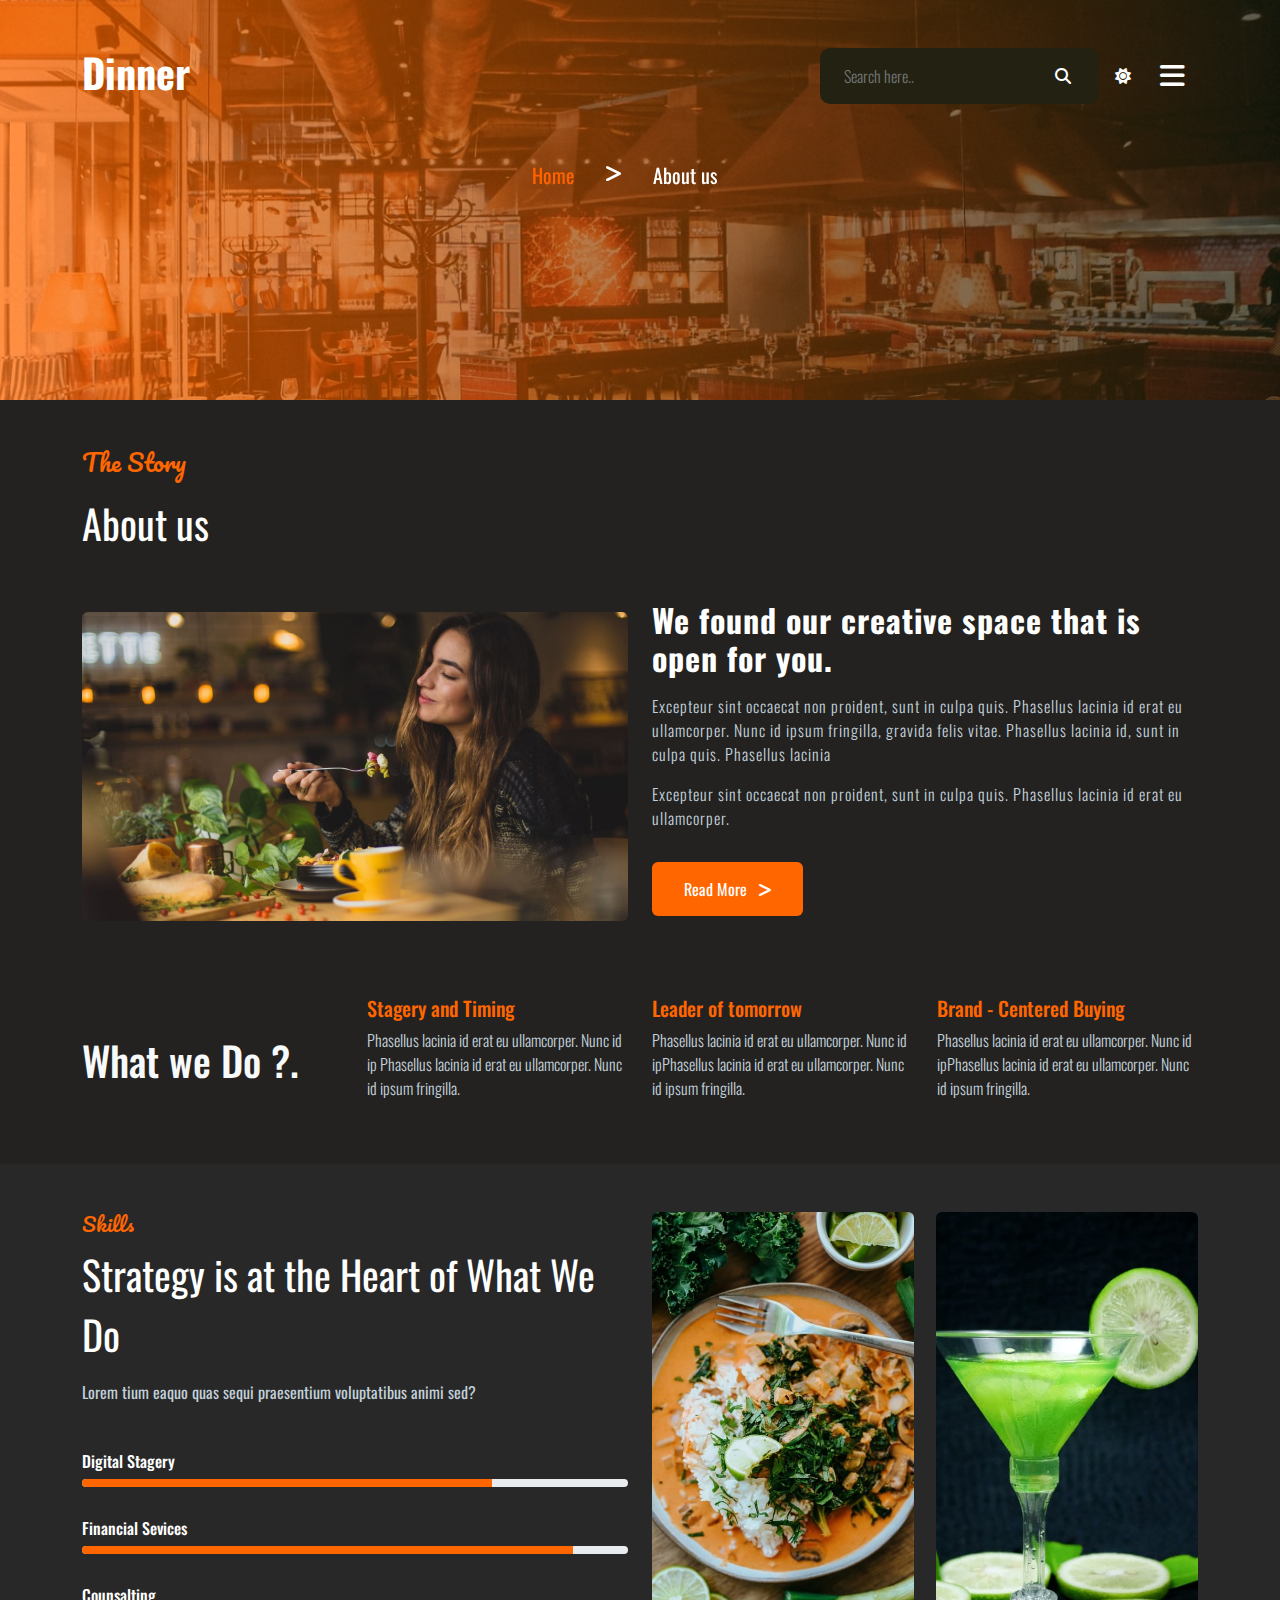
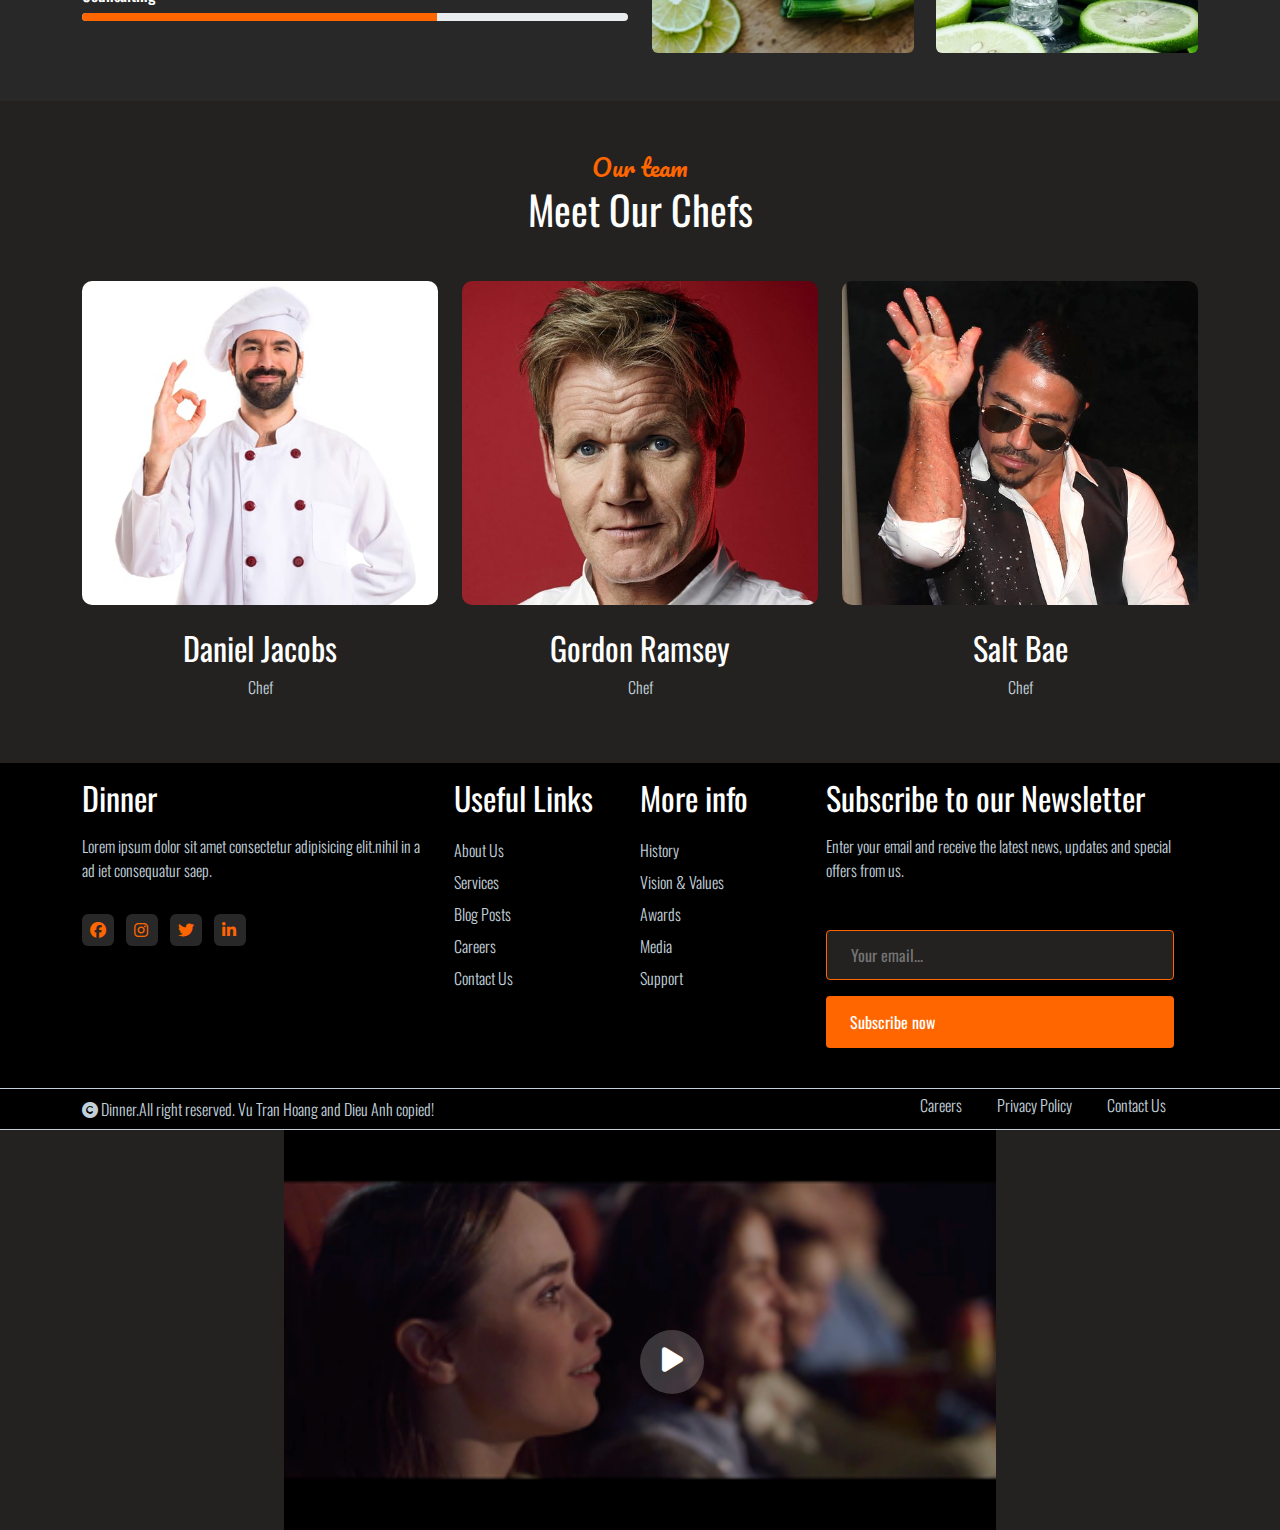
==== commit 92aed831: "fix about" ====
--- a/pages/about.html
+++ b/pages/about.html
@@ -29,7 +29,10 @@
                 <i class="fa-solid fa-sun ms-3 light"></i>
 
                 <nav class="nav ms-3">
-                    <div class="dropdown">
+                    
+                    <button type="button" class="btn" data-bs-toggle="modal" data-bs-target="#menu-nav">
+                        <i class="fa-solid fa-bars fs-3"></i> </button>
+                    <!-- <div class="dropdown">
                         <button class="btn dropdown-toggle" type="button" id="dropdownMenuButton2"
                             data-bs-toggle="dropdown" aria-expanded="false">
                             <i class="fa-solid fa-bars fs-3"></i> </button>
@@ -43,12 +46,35 @@
                             <li><a class="dropdown-item" href="/pages/email.html">Email</a></li>
 
                         </ul>
-                    </div>
+                    </div> -->
                 </nav>
 
             </div>
         </div>
     </header>
+
+    <div class="modal fade" id="menu-nav" tabindex="-1" aria-labelledby="" aria-hidden="true">
+        <div class="modal-dialog">
+            <div class="modal-content text-center">
+                <div class="modal-footer d-none">
+                </div>
+                <!-- <div class="modal-header">
+                    <h5 class="modal-title" id="exampleModalLabel">Modal title</h5>
+                </div> -->
+                <div class="modal-body">
+                    <div class="text-end m-5"><button type="button" class="btn-close1" data-bs-dismiss="modal"
+                        aria-label="Close"><i class="fa fa-times"></i></button></div>
+                    <a class="d-block " href="/index.html">Home</a>
+                    <a class="d-block active" href="/pages/about.html">About</a>
+                    <a class="d-block" href="/pages/services.html">Services</a>
+                    <a class="d-block " href="/pages/blog.html">Blog</a>
+                    <a class="d-block" href="/pages/landingpage.html">Landing Page</a>
+                    <a class="d-block" href="/pages/contact.html">Contact</a>
+                    <a class="d-block" href="/pages/email.html">Email</a>
+                </div>
+            </div>
+        </div>
+    </div>
     <section class="banner  d-flex">
         <div class="title container text-start w-100  h-100">
             <div class="wrap justify-content-center ">
@@ -363,6 +389,20 @@
                 </div>
             </div>
         </section>
+        <section class="policy">
+            <div class="container align-items-center d-flex justify-content-between flex-column flex-md-row">
+                <div class="left animation-item-1 wow">
+                    <p><i class="fa-solid fa-copyright"></i> Dinner.All right reserved. Vu Tran Hoang and Dieu Anh
+                        copied!
+                    </p>
+                </div>
+                <div class="right animation-item-2 wow">
+                    <a href="">Careers</a>
+                    <a href="">Privacy Policy</a>
+                    <a href="">Contact Us</a>
+                </div>
+            </div>
+        </section>
         <section class=" video-bottom ">
             <img src=" ../images/1648810245326246d905ebe51.png " ">
                     <div class=" play ">
--- a/css/about.css
+++ b/css/about.css
@@ -58,6 +58,48 @@
 header .nav-search-bar nav .fa-bars:before,
 header .nav-search-bar nav .fa-navicon:before {
   color: #fff;
+}
+
+.modal a {
+  text-decoration: none;
+  margin-bottom: 1rem;
+  font-family: "Oswald", sans-serif;
+  font-size: 2rem;
+  font-weight: 300;
+  color: #fff;
+}
+
+.modal a:hover {
+  color: #ff6600;
+}
+
+.modal a.active {
+  color: #ff6600;
+}
+
+.modal .btn-close1 {
+  border-radius: 0.5rem;
+  padding: 0.5rem 1rem;
+  background: #ff6600;
+  border: none;
+  color: #fff;
+  font-weight: 500;
+}
+
+.modal .modal-content {
+  background-color: transparent;
+  border: none;
+}
+
+@media (min-width: 576px) {
+  .modal .modal-dialog {
+    max-width: 100%;
+    margin: 1.75rem auto;
+  }
+}
+
+.modal .wrap {
+  z-index: 20;
 }
 
 .banner {
@@ -340,6 +382,42 @@
   color: #fff;
 }
 
+.footer .policy {
+  font-family: "Oswald", sans-serif;
+  font-size: 1rem;
+  font-weight: 300;
+  color: #c2d0da;
+  background-color: #000;
+  border-top: 1px solid #c2d0da;
+  border-bottom: 1px solid #c2d0da;
+}
+
+.footer .policy .left p {
+  text-align: center;
+  margin-top: 0.5rem;
+  margin-bottom: 0.5rem;
+}
+
+.footer .policy .right {
+  text-align: center;
+  margin-bottom: 0.5rem;
+}
+
+.footer .policy .right a {
+  text-decoration: none;
+  font-family: "Oswald", sans-serif;
+  font-size: 1rem;
+  font-weight: 300;
+  color: #c2d0da;
+  margin-right: 2rem;
+  -webkit-transition: all 0.5s;
+  transition: all 0.5s;
+}
+
+.footer .policy .right a:hover {
+  color: #ff6600;
+}
+
 .footer .copy-right {
   background: #000;
 }
